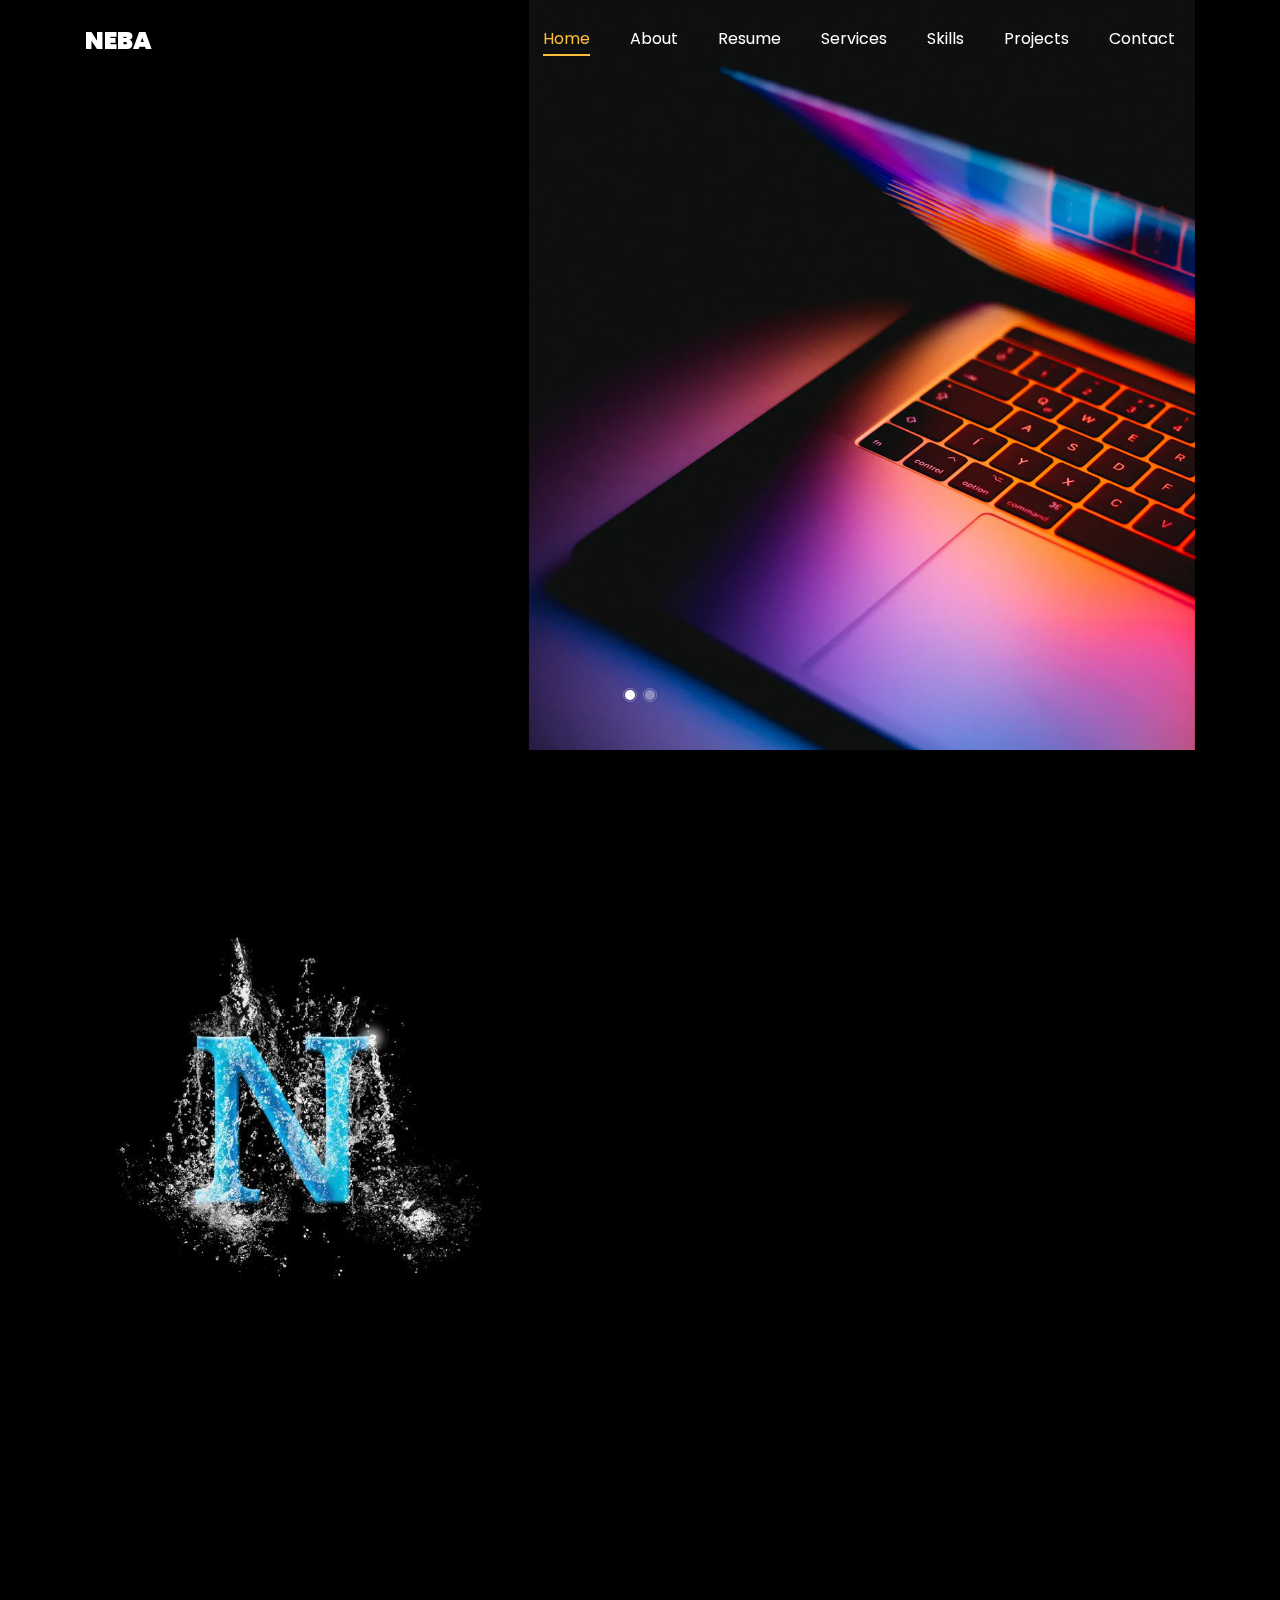
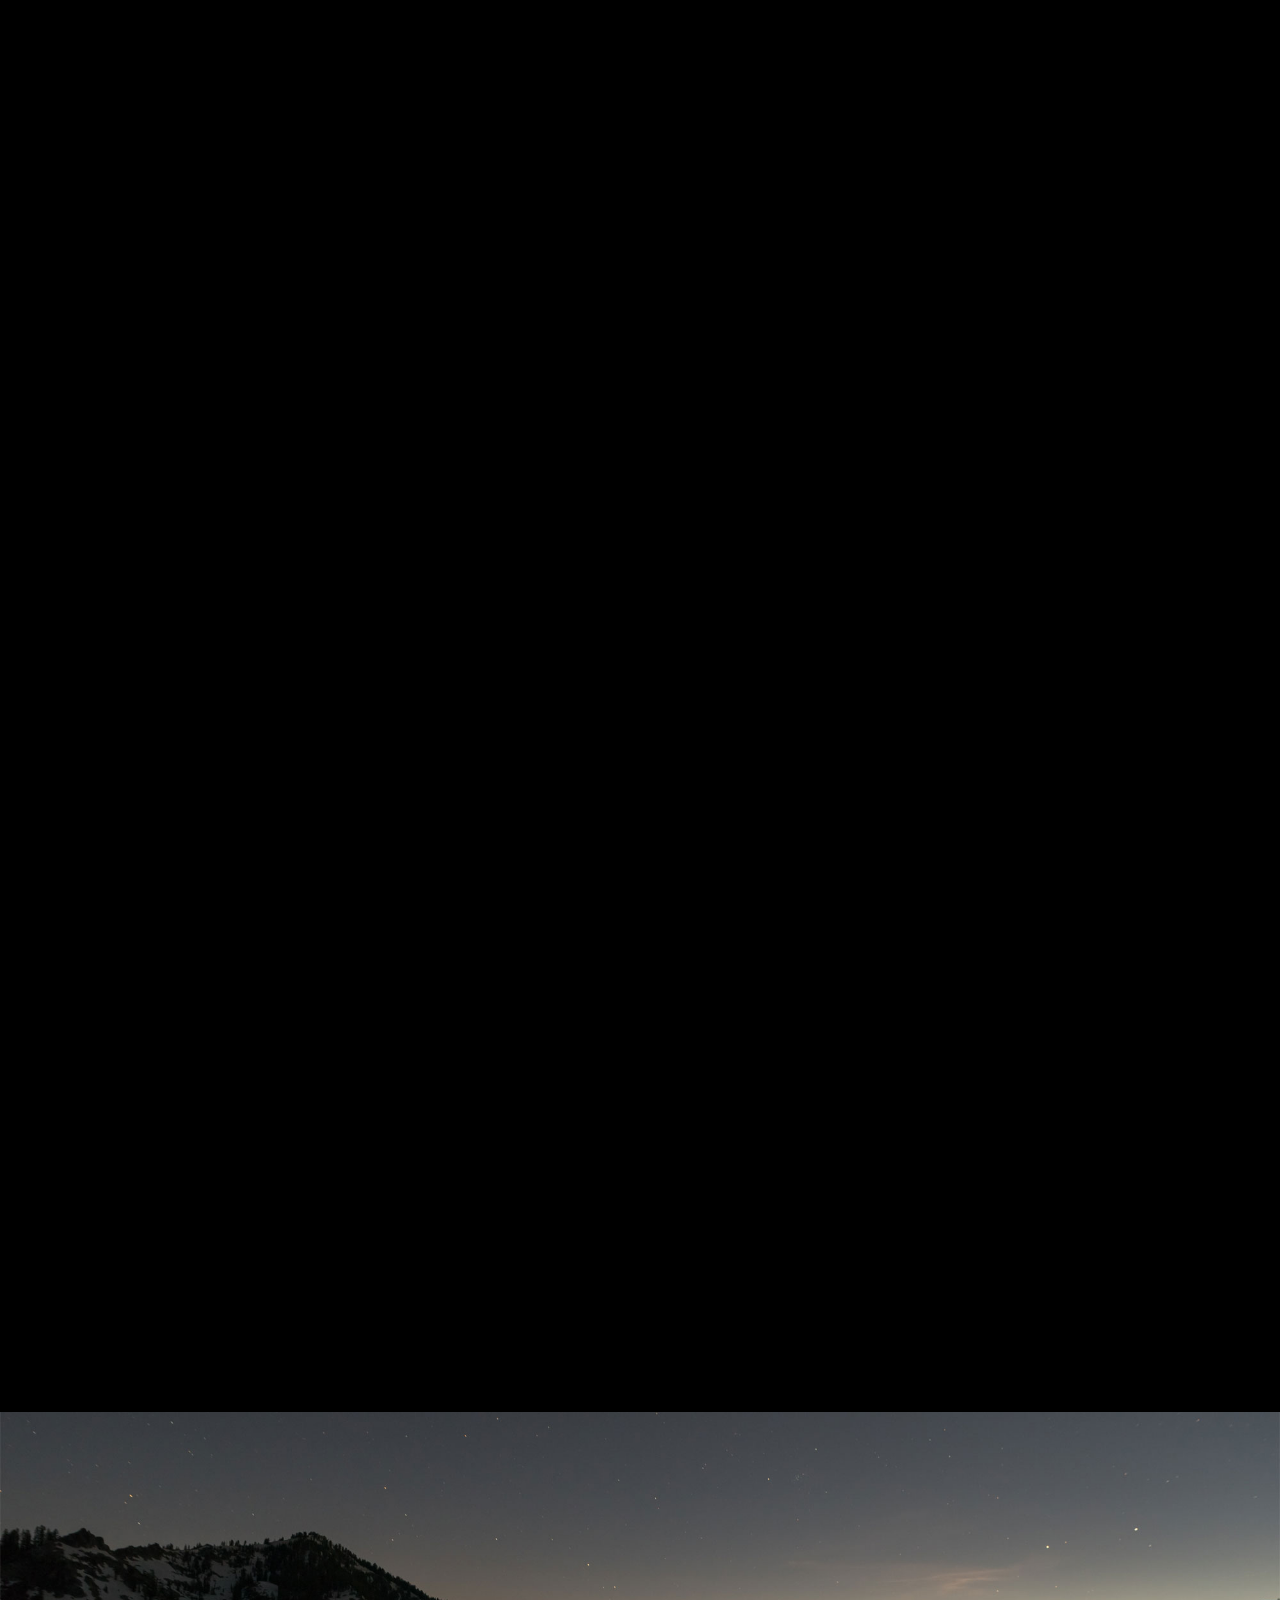
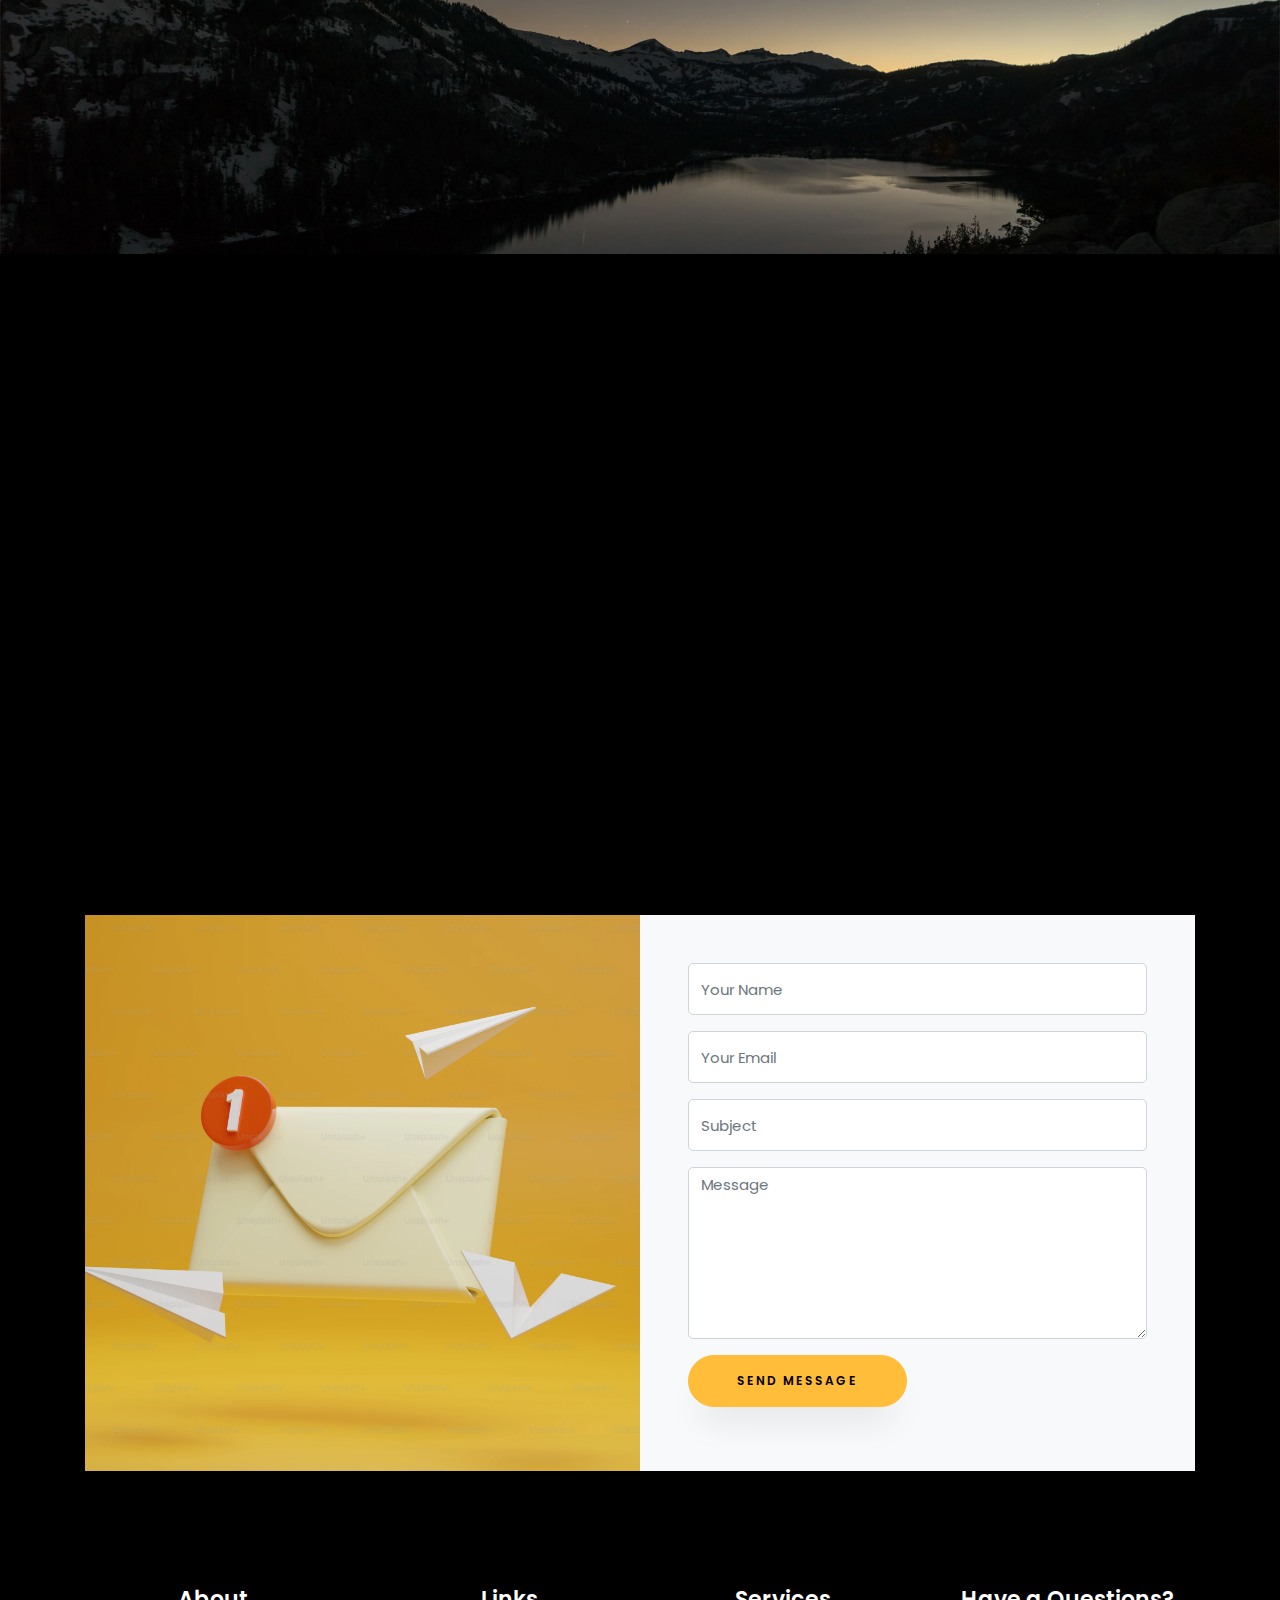
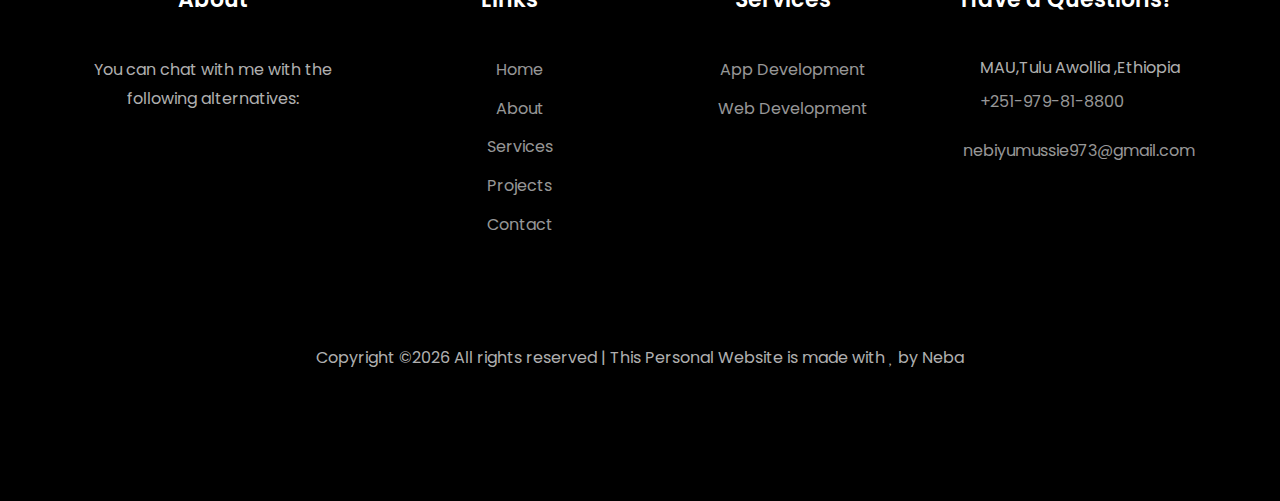
==== index.html @ 37f282e8 "er wuy" ====
<!DOCTYPE html>
<html lang="en"><link rel="stylesheet" href="">
  <head>
	<link rel="icon" href="images/fav-nn-.png">
    <title>Nebiyu-mussie</title>
    <meta charset="utf-8">
    <meta name="viewport" content="width=device-width, initial-scale=1, shrink-to-fit=no">
    
    <link href="https://fonts.googleapis.com/css?family=Poppins:100,200,300,400,500,600,700,800,900" rel="stylesheet">

    <link rel="stylesheet" href="css/open-iconic-bootstrap.min.css">
    <link rel="stylesheet" href="css/animate.css">
    
    <link rel="stylesheet" href="css/owl.carousel.min.css">
    <link rel="stylesheet" href="css/owl.theme.default.min.css">
    <link rel="stylesheet" href="css/magnific-popup.css">

    <link rel="stylesheet" href="css/aos.css">

    <link rel˙="stylesheet" href="css/ionicons.min.css">
    
    <link rel="stylesheet" href="css/flaticon.css">
    <link rel="stylesheet" href="css/icomoon.css">
    <link rel="stylesheet" href="css/style.css">
  </head>
  <body data-spy="scroll" data-target=".site-navbar-target" data-offset="300">


    <nav class="navbar navbar-expand-lg navbar-dark ftco_navbar ftco-navbar-light site-navbar-target" id="ftco-navbar">
	    <div class="container">
	      <a class="navbar-brand" href="index.html">Neba</a>
	      <button class="navbar-toggler js-fh5co-nav-toggle fh5co-nav-toggle" type="button" data-toggle="collapse" data-target="#ftco-nav" aria-controls="ftco-nav" aria-expanded="false" aria-label="Toggle navigation">
	        <span class="oi oi-menu"></span> Menu
	      </button>

	      <div class="collapse navbar-collapse" id="ftco-nav">
	        <ul class="navbar-nav nav ml-auto">
	          <li class="nav-item"><a href="#home-section" class="nav-link"><span>Home</span></a></li>
	          <li class="nav-item"><a href="#about-section" class="nav-link"><span>About</span></a></li>
	          <li class="nav-item"><a href="#resume-section" class="nav-link"><span>Resume</span></a></li>
	          <li class="nav-item"><a href="#services-section" class="nav-link"><span>Services</span></a></li>
	          <li class="nav-item"><a href="#skills-section" class="nav-link"><span>Skills</span></a></li>
	          <li class="nav-item"><a href="#projects-section" class="nav-link"><span>Projects</span></a></li>
	          <!-- <li class="nav-item"><a href="#blog-section" class="nav-link"><span>My Blog</span></a></li> -->
	          <li class="nav-item"><a href="#contact-section" class="nav-link"><span>Contact</span></a></li>
	        </ul>
	      </div>
	    </div>
	  </nav>
	  <section id="home-section" class="hero">
		  <div class="home-slider  owl-carousel">
	      <div class="slider-item ">
	      	<div class="overlay"></div>
	        <div class="container">
	          <div class="row d-md-flex no-gutters slider-text align-items-end justify-content-end" data-scrollax-parent="true">
	          	<div class="one-third js-fullheight order-md-last img" style="background-image:url(images/1.jpg);">
	          		<div class="overlay"></div>
	          	</div>
		          <div class="one-forth d-flex  align-items-center ftco-animate" data-scrollax=" properties: { translateY: '70%' }">
		          	<div class="text">
		          		<span class="subheading">Hello!</span>
			            <h1 class="mb-4 mt-3">I'm <span>Nebiyu mussie</span></h1>
			            <h2 class="mb-4"> a  Full stack Web developer</h2>
			            <p><a href="watch.html" class="btn btn-primary py-3 px-4">Hire me </a>
							 <a href="#services-section" class="btn btn-white btn-outline-white py-3 px-4">My Services</a></p>
		            </div>
		          </div>
	        	</div>
	        </div>
	      </div>

	      <div class="slider-item">
	      	<div class="overlay"></div>
	        <div class="container">
	          <div class="row d-flex no-gutters slider-text align-items-end justify-content-end" data-scrollax-parent="true">
	          	<div class="one-third js-fullheight order-md-last img" >
					<img src="images/2.jpg" alt="" class="backgrimg">
	          		<div class="overlay"></div>
	          	</div>
		          <div class="one-forth d-flex align-items-center ftco-animate" data-scrollax=" properties: { translateY: '70%' }">
		          	<div class="text">
		          		<span class="subheading">Hello!</span>
			            <h1 class="mb-4 mt-3">I'm a <span>web developer </span>  Based in Tulu Awollia</h1>
			            <p><a href="watch.html" class="btn btn-primary py-3 px-4"> Hire  me </a> 
							<a href="#skills-section" class="btn btn-white btn-outline-white py-3 px-4">My Skills</a></p>
		            </div>
		          </div>
	        	</div>
	        </div>
	      </div>
	    </div>
    </section>

    <section class="ftco-about img ftco-section ftco-no-pb" id="about-section">
    	<div class="container">
    		<div class="row d-flex">
    			<div class="col-md-6 col-lg-5 d-flex">
    				<div class="img-about img d-flex align-items-stretch">
    					<div class="overlay"></div>
	    				<div class="img d-flex align-self-stretch align-items-center" style="background-image:url(images/N.jpg);">
	    				</div>
    				</div>
    			</div>
    			<div class="col-md-6 col-lg-7 pl-lg-5 pb-5">
    				<div class="row justify-content-start pb-3">
		          <div class="col-md-12 heading-section ftco-animate">
		          	<h1 class="big">About</h1>
		            <h2 class="mb-4">About Me</h2>
		            <p> </p>
		            <ul class="about-info mt-4 px-md-0 px-2">
		            	<li class="d-flex"><span>Name:</span> <span>Nebiyu mussie</span></li>
		            	<li class="d-flex"><span>Date of birth:</span> <span>June 19, 2001</span></li>
		            	<li class="d-flex"><span>Address:</span> <span> MAU ,Tulu Awollia,Ethiopia</span></li>
		            	<!-- <li class="d-flex"><span>Zip code:</span> <span>1000</span></li> -->
		            	<li class="d-flex"><span>Email:</span> <span>nebiyumussie973@gmail.com</span></li>
		            	<li class="d-flex"><span>Phone: </span> <span>+251-979-81-8800</span></li>
		            </ul>
		          </div>
		        </div>
	          <div class="counter-wrap ftco-animate d-flex mt-md-3">
              <div class="text">
              	<p class="mb-4">
	                <span class="number" data-number="15">1</span>
	                <span>Project's complete</span>
                </p>
                <p><a href="my loading.html" class="btn btn-primary py-3 px-3" target="_self">Download CV</a></p>
              </div>
	          </div>
	        </div>
        </div>
    	</div>
    </section>

    <section class="ftco-section ftco-no-pb" id="resume-section">
    	<div class="container">
    		<div class="row justify-content-center pb-5">
          <div class="col-md-10 heading-section text-center ftco-animate">
          	<h1 class="big big-2">Resume</h1>
            <h2 class="mb-4">Resume</h2>
            <p> </p>
          </div>
        </div>
    		<div class="row">
    			<div class="col-md-6">
    				<div class="resume-wrap ftco-animate">
    					<span class="date">2021-2024</span>
    					<h2> Software Engineering</h2>
    					<span class="position">Mekdela Amba University</span>
    					<p class="mt-4"> Currently i'm learnning at Mekdela Amba University ,and i 'll get my first degree  certifiacte within Two years.</p>
    				</div>
    			
    				<div class="resume-wrap ftco-animate">
    					<span class="date">2022-2024</span>
    					<h2> programming languages</h2>
    					<span class="position">gekksforgekks,freecodecamp,Bro code...</span>
    					<p class="mt-4">Between this years i was learning  various programming language courses .like: Java,javascript,Python and others.</p>
    				</div>
    			</div>
 
    			<div class="col-md-6">
    				<div class="resume-wrap ftco-animate">
    					<span class="date">2022-2024</span>
    					<h2>  Full Stack Web Development</h2>
    					<span class="position">w3schools,javatpoint,alxafrica...</span>
    					<p class="mt-4">Between This 2 years i was learning  Full stack Web Development courses through online tutorials.  </p>
    				</div>

    		</div>
    	</div>
    </section>

    <section class="ftco-section" id="services-section">
    	<div class="container">
    		<div class="row justify-content-center py-5 mt-5">
          <div class="col-md-12 heading-section text-center ftco-animate">
          	<h1 class="big big-2"> My Services</h1>
            <h2 class="mb-4"> My Services</h2>
            <p>  </p>
          </div>
        </div>
    		<div class="row">
					<div class="col-md-4 text-center d-flex ftco-animate">
						<a href="#" class="services-1">
							<span class="icon">
								<i class="flaticon-analysis" style="-top: 50px;"></i>
							</span>

							<div class="desc devpp">
								<h3 class="mb-5">Web Development</h3>
							</div>
						</a>
					</div>

					<div class="col-md-4 text-center d-flex ftco-animate">
						<a href="#" class="services-1">
							<span class="icon">
								<i class="flaticon-analysis"></i>
							</span>
							<div class="desc devp" >
								<h3 class="mb-5">App Developmet</h3>
							</div>
						</a>
					</div> 
			</div>

    </section>

		
		<section class="ftco-section" id="skills-section">
			<div class="container">
				<div class="row justify-content-center pb-5">
          <div class="col-md-12 heading-section text-center ftco-animate">
          	<h1 class="big big-2">Skills</h1>
            <h2 class="mb-4">My Skills</h2>
            
          </div>
        </div>
				<div class="row">
					<div class="col-md-6 animate-box">
						<div class="progress-wrap ftco-animate">
							<h3>Photoshop</h3>
							<div class="progress">
							 	<div class="progress-bar color-1" role="progressbar" aria-valuenow="90"
							  	aria-valuemin="0" aria-valuemax="100" style="width:90%">
							    <span>90%</span>
							  	</div>
							</div>
						</div>
					</div>
					<div class="col-md-6 animate-box">
						<div class="progress-wrap ftco-animate">
							<h3>jQuery</h3>
							<div class="progress">
							 	<div class="progress-bar color-2" role="progressbar" aria-valuenow="85"
							  	aria-valuemin="0" aria-valuemax="100" style="width:85%">
							    <span>85%</span>
							  	</div>
							</div>
						</div>
					</div>
					<div class="col-md-6 animate-box">
						<div class="progress-wrap ftco-animate">
							<h3>HTML5</h3>
							<div class="progress">
							 	<div class="progress-bar color-3" role="progressbar" aria-valuenow="95"
							  	aria-valuemin="0" aria-valuemax="100" style="width:95%">
							    <span>95%</span>
							  	</div>
							</div>
						</div>
					</div>
					<div class="col-md-6 animate-box">
						<div class="progress-wrap ftco-animate">
							<h3>CSS3</h3>
							<div class="progress">
							 	<div class="progress-bar color-4" role="progressbar" aria-valuenow="90"
							  	aria-valuemin="0" aria-valuemax="100" style="width:90%">
							    <span>90%</span>
							  	</div>
							</div>
						</div>
					</div>
					<div class="col-md-6 animate-box">
						<div class="progress-wrap ftco-animate">
							<h3>PHP</h3>
							<div class="progress">
							 	<div class="progress-bar color-5" role="progressbar" aria-valuenow="70"
							  	aria-valuemin="0" aria-valuemax="100" style="width:70%">
							    <span>70%</span>
							  	</div>
							</div>
						</div>
					</div>
					<div class="col-md-6 animate-box">
						<div class="progress-wrap ftco-animate">
							<h3>React js</h3>
							<div class="progress">
							 	<div class="progress-bar color-6" role="progressbar" aria-valuenow="80"
							  	aria-valuemin="0" aria-valuemax="100" style="width:80%">
							    <span>80%</span>
							  	</div>
							</div>
						</div>
					</div>
				</div>
			</div>
		</section>
 

    <section class="ftco-section ftco-project" id="projects-section">
    	<div class="container">
    		<div class="row justify-content-center pb-5">
          <div class="col-md-12 heading-section text-center ftco-animate">
          	<h1 class="big big-2">Projects</h1>
            <h2 class="mb-4">My Projects</h2>
            <p> Let me show you some of My projects:</p>
          </div>
        </div>
    		<div class="row">
    			<div class="col-md-4">
    			
    				</div>
  				</div>
  				<div class="col-md-8">
    				<div class="project img ftco-animate d-flex justify-content-center align-items-center" style="background-image: url(images/9.jpg);">
    					<div class="overlay"></div>
	    				<div class="text text-center p-4 ">
	    					<h3  style="color: black;"><a href="#">Rebuilding Instagram's home page </a></h3>
	    					<span>Web Development</span>
	    				</div>
    				</div>
  				</div>

    			<div class="col-md-8">
    				<div class="project img ftco-animate ds-flex justify-content-center align-items-center" style="background-image: url(images/pupp.png); padding-top: 77px; padding-left: 18px;">
    					<div class="overlay"></div>
	    				<div class="text text-center p-4" >
	    					<h3 ><a href="#">Rebuilding Puppy-lovers page </a></h3>
	    					<span>Web Development</span>
	    				</div>
    				</div>

    				<!-- <div class="project img ftco-animate d-flex justify-content-center align-items-center" style="background-image: url(images/7.jpg);">
    					<div class="overlay"></div>
	    				<div class="text text-center p-4" style="padding-top: 3rem;">
	    					<h3><a href="#">Rebuilding Google's home page</a></h3>
	    					<span>Web Development</span>
	    				</div> -->
    				</div>
    			</div>

		    				</div>
	    				</div>
    				</div>
    			</div>
    		</div>
    	</div>
    </section>


    <section class="ftco-section ftco-hireme img margin-top" style="background-image: url(images/bg_1.jpg)">
			<div class="container">
				<div class="row justify-content-center">
					<div class="col-md-7 ftco-animate text-center">
						<h2>I'm <span>Available</span> for freelancing</h2>
						<!-- <p>A small river named Duden flows by their place and supplies it with the necessary regelialia.</p> -->
						<p class="mb-0"><a href="#" class="btn btn-primary py-3 px-5" style="margin-top: 50px;">Hire me</a></p>
					</div>
				</div>
			</div>
		</section>

    <section class="ftco-section contact-section ftco-no-pb" id="contact-section">
      <div class="container">
      	<div class="row justify-content-center mb-5 pb-3">
          <div class="col-md-7 heading-section text-center ftco-animate">
            <h1 class="big big-2">Contact</h1>
            <h2 class="mb-4">Contact Me</h2>
            <!-- <p>Far far away, behind the word mountains, far from the countries Vokalia and Consonantia</p> -->
          </div>
        </div>

        <div class="row d-flex contact-info mb-5">
          <div class="col-md-6 col-lg-3 d-flex ftco-animate">
          	<div class="align-self-stretch box p-4 text-center">
          		<div class="icon d-flex align-items-center justify-content-center">
          			<span class="icon-map-signs"></span>
          		</div>
          		<h3 class="mb-4">Address</h3>
	            <p>MAU,Tulu Awollia ,Ethiopia</p>
	          </div>
          </div>
          <div class="col-md-6 col-lg-3 d-flex ftco-animate">
          	<div class="align-self-stretch box p-4 text-center">
          		<div class="icon d-flex align-items-center justify-content-center">
          			<span class="icon-phone2"></span>
          		</div>
          		<h3 class="mb-4">Contact Number</h3>
	            <p><a href="tel://+251 979818800">+ 251-979-81-8800

				</a></p>
	          </div>
          </div>
          <div class="col-md-6 col-lg-3 d-flex ftco-animate">
          	<div class="align-self-stretch box p-4 text-center">
          		<div class="icon d-flex align-items-center justify-content-center">
          			<span class="icon-paper-plane"></span>
          		</div>
          		<h3 class="mb-4">Email Address</h3>
	            <p><a href="mailto:nebiyumussie973@gmail.com">nebiyumussie973@gmail.com</a></p>
	          </div>
          </div>
          <div class="col-md-6 col-lg-3 d-flex ftco-animate">
          	<div class="align-self-stretch box p-4 text-center">
          		<div class="icon d-flex align-items-center justify-content-center">
          			<span class="icon-globe"></span>
          		</div>
          		<h3 class="mb-4">Website</h3>
	            <p><a href="#"> </a> nebmus.netlify.app</p>
	        </div>
          </div>
        </div>

        <div class="row no-gutters block-9">
          <div class="col-md-6 order-md-last d-flex">
            <form action="#" class="bg-light p-4 p-md-5 contact-form">
              <div class="form-group">
                <input type="text" class="form-control" placeholder="Your Name">
              </div>
              <div class="form-group">
                <input type="text" class="form-control" placeholder="Your Email">
              </div>
              <div class="form-group">
                <input type="text" class="form-control" placeholder="Subject">
              </div>
              <div class="form-group">
                <textarea name="" id="" cols="30" rows="7" class="form-control" placeholder="Message"></textarea>
              </div>
              <div class="form-group">
                <input type="submit" value="Send Message" class="btn btn-primary py-3 px-5">
              </div>
            </form>
          
          </div>

          <div class="col-md-6 d-flex">
          	<div class="img" style="background-image: url(images/send-message.jpg);"></div>
          </div>
        </div>
      </div>
    </section>
	<footer class="ftco-footer ftco-section">
		<div class="container">
		  <div class="row mb-5">
			<div class="col-md">
			  <div class="ftco-footer-widget mb-4">
				<h2 class="ftco-heading-2">About</h2>
	
			<p> You can chat with me with the following alternatives: </p>
			
	
			  <ul class="ftco-footer-social list-unstyled float-md-left float-lft mt-5">
				<!-- <li class="ftco-animate"><a href="#"><span class="icon-twitter"></span></a></li> -->
				<li class="ftco-animate"><a href="https://www.facebook.com/profile.php?id=61560255206967"><span class="icon-facebook"></span></a></li>
				<li class="ftco-animate"><a href="https://www.instagram.com/nebiyu4748/#"><span class="icon-instagram"></span></a></li>
				<li class="ftco-animate"><a href="https://t.me./m_n_e_b_i_y_u"><span class="icon-telegram"></span></a></li>
				<li class="ftco-animate"><a href="https://www.linkedin.com/in/nebiyu-mussie-085ab430b/?lipi=urn%3Ali%3Apage%3Ad_flagship3_feed%3BzheGeTgCSj%2BoFc98im6L8g%3D%3D"><span class="icon-linkedin"></span></a></li>
						<!-- <li class="ftco-animate"><a href="mailto:nebiyumussie973@gmail.com"><span class="icon-envelope"></span></a></li> -->
				
			 </ul>
			</div>
			</div>
          <div class="col-md">
            <div class="ftco-footer-widget mb-4 ml-md-4">
              <h2 class="ftco-heading-2">Links</h2>
			  <ul class="list-unstyled">
                <li><a href="#home-section"><span class="icon-long-arrow-right mr-2"></span>Home</a></li>
                <li><a href="#about-section"><span class="icon-long-arrow-right mr-2"></span>About</a></li>
                <li><a href="#services-section"><span class="icon-long-arrow-right mr-2"></span>Services</a></li>
                <li><a href="#projects-section"><span class="icon-long-arrow-right mr-2"></span>Projects</a></li>
                <li><a href="#contact-section"><span class="icon-long-arrow-right mr-2"></span>Contact</a></li>
              </ul>
            </div>
          </div>
          <div class="col-md">
             <div class="ftco-footer-widget mb-4">
              <h2 class="ftco-heading-2">Services</h2>
              <ul class="list-unstyled">
                <li><a href="#"><span class="icon-long-arrow-right mr-2"></span>App Development</a></li>
                <li><a href="#"><span class="icon-long-arrow-right mr-2"></span>Web Development</a></li>
              </ul>
            </div>
          </div>
		  <div class="col-md">
            <div class="ftco-footer-widget mb-4">
            	<h2 class="ftco-heading-2" style="text-align: center;">Have a Questions?</h2>
            	<div class="block-23 mb-3">
	              <ul>
	                <li><span class="icon icon-map-marker"></span>
        <span class="text"> MAU,Tulu Awollia ,Ethiopia</span></li>
					<li><a href="+251-979-81-8800"><span class="icon icon-phone"></span><span class="text">+251-979-81-8800</span></a></li>
					<li><a href="mailto:nebiyumussie973@gmail.com"><span class="icon icon-envelope"></span><span class="text">nebiyumussie973@gmail.com</span></a></li>
	              </ul>
	            </div>
            </div>
          </div>
        </div>
    </div>


        <div class="row">
          <div class="col-md-12 text-center">

			<p>  

				Copyright &copy;<script>document.write(new Date().getFullYear());</script> All rights reserved | This Personal Website is made with <i class="icon-heart color-danger" aria-hidden="true"></i> by  Neba
				</p>
          </div>
        </div>
      </div>
    </footer>

  <!-- loader -->
  <div id="ftco-loader" class="show fullscreen"><svg class="circular" width="48px" height="48px"><circle class="path-bg" cx="24" cy="24" r="22" fill="none" stroke-width="4" stroke="#eeeeee"/><circle class="path" cx="24" cy="24" r="22" fill="none" stroke-width="4" stroke-miterlimit="10" stroke="#F96D00"/></svg></div>
  <script src="js/jquery.min.js"></script>
  <script src="js/jquery-migrate-3.0.1.min.js"></script>
  <script src="js/popper.min.js"></script>
  <script src="js/bootstrap.min.js"></script>
  <script src="js/jquery.easing.1.3.js"></script>
  <script src="js/jquery.waypoints.min.js"></script>
  <script src="js/jquery.stellar.min.js"></script>
  <script src="js/owl.carousel.min.js"></script>
  <script src="js/jquery.magnific-popup.min.js"></script>
  <script src="js/aos.js"></script>
  <script src="js/jquery.animateNumber.min.js"></script>
  <script src="js/scrollax.min.js"></script>
  
  <script src="js/main.js"></script>
  </body>
</html>
---- css/flaticon.css ----
/*
  	Flaticon icon font: Flaticon
  	Creation date: 04/01/2019 13:45
  	*/


@font-face {
  font-family: "Flaticon";
  src: url("../fonts/flaticon/font/Flaticon.eot");
  src: url("../fonts/flaticon/font/Flaticon.eot?#iefix") format("embedded-opentype"),
       url("../fonts/flaticon/font/Flaticon.woff") format("woff"),
       url("../fonts/flaticon/font/Flaticon.ttf") format("truetype"),
       url("../fonts/flaticon/font/Flaticon.svg#Flaticon") format("svg");
  font-weight: normal;
  font-style: normal;
}

@media screen and (-webkit-min-device-pixel-ratio:0) {
  @font-face {
    font-family: "Flaticon";
    src: url("../fonts/flaticon/font/Flaticon.svg#Flaticon") format("svg");
  }
}

[class^="flaticon-"]:before, [class*=" flaticon-"]:before,
[class^="flaticon-"]:after, [class*=" flaticon-"]:after {   
  font-family: Flaticon;
  font-style: normal;
  font-weight: normal;
  font-variant: normal;
  text-transform: none;
  line-height: 1;

  /* Better Font Rendering =========== */
  -webkit-font-smoothing: antialiased;
  -moz-osx-font-smoothing: grayscale;
}

.flaticon-ideas:before { content: "\f100"; }
.flaticon-flasks:before { content: "\f101"; }
.flaticon-analysis:before { content: "\f102"; }
.flaticon-ux-design:before { content: "\f103"; }
.flaticon-web-design:before { content: "\f104"; }
.flaticon-idea:before { content: "\f105"; }
.flaticon-innovation:before { content: "\f106"; }
---- css/icomoon.css ----
@font-face {
  font-family: 'icomoon';
  src:  url('../fonts/icomoon/icomoon.eot?6tt51o');
  src:  url('../fonts/icomoon/icomoon.eot?6tt51o#iefix') format('embedded-opentype'),
    url('../fonts/icomoon/icomoon.ttf?6tt51o') format('truetype'),
    url('../fonts/icomoon/icomoon.woff?6tt51o') format('woff'),
    url('../fonts/icomoon/icomoon.svg?6tt51o#icomoon') format('svg');
  font-weight: normal;
  font-style: normal;
}

[class^="icon-"], [class*=" icon-"] {
  /* use !important to prevent issues with browser extensions that change fonts */
  font-family: 'icomoon' !important;
  speak: none;
  font-style: normal;
  font-weight: normal;
  font-variant: normal;
  text-transform: none;
  line-height: 1;

  /* Better Font Rendering =========== */
  -webkit-font-smoothing: antialiased;
  -moz-osx-font-smoothing: grayscale;
}

.icon-asterisk:before {
  content: "\f069";
}
.icon-plus:before {
  content: "\f067";
}
.icon-question:before {
  content: "\f128";
}
.icon-minus:before {
  content: "\f068";
}
.icon-glass:before {
  content: "\f000";
}
.icon-music:before {
  content: "\f001";
}
.icon-search:before {
  content: "\f002";
}
.icon-envelope-o:before {
  content: "\f003";
}
.icon-heart:before {
  content: "\f004";
}
.icon-star:before {
  content: "\f005";
}
.icon-star-o:before {
  content: "\f006";
}
.icon-user:before {
  content: "\f007";
}
.icon-film:before {
  content: "\f008";
}
.icon-th-large:before {
  content: "\f009";
}
.icon-th:before {
  content: "\f00a";
}
.icon-th-list:before {
  content: "\f00b";
}
.icon-check:before {
  content: "\f00c";
}
.icon-close:before {
  content: "\f00d";
}
.icon-remove:before {
  content: "\f00d";
}
.icon-times:before {
  content: "\f00d";
}
.icon-search-plus:before {
  content: "\f00e";
}
.icon-search-minus:before {
  content: "\f010";
}
.icon-power-off:before {
  content: "\f011";
}
.icon-signal:before {
  content: "\f012";
}
.icon-cog:before {
  content: "\f013";
}
.icon-gear:before {
  content: "\f013";
}
.icon-trash-o:before {
  content: "\f014";
}
.icon-home:before {
  content: "\f015";
}
.icon-file-o:before {
  content: "\f016";
}
.icon-clock-o:before {
  content: "\f017";
}
.icon-road:before {
  content: "\f018";
}
.icon-download:before {
  content: "\f019";
}
.icon-arrow-circle-o-down:before {
  content: "\f01a";
}
.icon-arrow-circle-o-up:before {
  content: "\f01b";
}
.icon-inbox:before {
  content: "\f01c";
}
.icon-play-circle-o:before {
  content: "\f01d";
}
.icon-repeat:before {
  content: "\f01e";
}
.icon-rotate-right:before {
  content: "\f01e";
}
.icon-refresh:before {
  content: "\f021";
}
.icon-list-alt:before {
  content: "\f022";
}
.icon-lock:before {
  content: "\f023";
}
.icon-flag:before {
  content: "\f024";
}
.icon-headphones:before {
  content: "\f025";
}
.icon-volume-off:before {
  content: "\f026";
}
.icon-volume-down:before {
  content: "\f027";
}
.icon-volume-up:before {
  content: "\f028";
}
.icon-qrcode:before {
  content: "\f029";
}
.icon-barcode:before {
  content: "\f02a";
}
.icon-tag:before {
  content: "\f02b";
}
.icon-tags:before {
  content: "\f02c";
}
.icon-book:before {
  content: "\f02d";
}
.icon-bookmark:before {
  content: "\f02e";
}
.icon-print:before {
  content: "\f02f";
}
.icon-camera:before {
  content: "\f030";
}
.icon-font:before {
  content: "\f031";
}
.icon-bold:before {
  content: "\f032";
}
.icon-italic:before {
  content: "\f033";
}
.icon-text-height:before {
  content: "\f034";
}
.icon-text-width:before {
  content: "\f035";
}
.icon-align-left:before {
  content: "\f036";
}
.icon-align-center:before {
  content: "\f037";
}
.icon-align-right:before {
  content: "\f038";
}
.icon-align-justify:before {
  content: "\f039";
}
.icon-list:before {
  content: "\f03a";
}
.icon-dedent:before {
  content: "\f03b";
}
.icon-outdent:before {
  content: "\f03b";
}
.icon-indent:before {
  content: "\f03c";
}
.icon-video-camera:before {
  content: "\f03d";
}
.icon-image:before {
  content: "\f03e";
}
.icon-photo:before {
  content: "\f03e";
}
.icon-picture-o:before {
  content: "\f03e";
}
.icon-pencil:before {
  content: "\f040";
}
.icon-map-marker:before {
  content: "\f041";
}
.icon-adjust:before {
  content: "\f042";
}
.icon-tint:before {
  content: "\f043";
}
.icon-edit:before {
  content: "\f044";
}
.icon-pencil-square-o:before {
  content: "\f044";
}
.icon-share-square-o:before {
  content: "\f045";
}
.icon-check-square-o:before {
  content: "\f046";
}
.icon-arrows:before {
  content: "\f047";
}
.icon-step-backward:before {
  content: "\f048";
}
.icon-fast-backward:before {
  content: "\f049";
}
.icon-backward:before {
  content: "\f04a";
}
.icon-play:before {
  content: "\f04b";
}
.icon-pause:before {
  content: "\f04c";
}
.icon-stop:before {
  content: "\f04d";
}
.icon-forward:before {
  content: "\f04e";
}
.icon-fast-forward:before {
  content: "\f050";
}
.icon-step-forward:before {
  content: "\f051";
}
.icon-eject:before {
  content: "\f052";
}
.icon-chevron-left:before {
  content: "\f053";
}
.icon-chevron-right:before {
  content: "\f054";
}
.icon-plus-circle:before {
  content: "\f055";
}
.icon-minus-circle:before {
  content: "\f056";
}
.icon-times-circle:before {
  content: "\f057";
}
.icon-check-circle:before {
  content: "\f058";
}
.icon-question-circle:before {
  content: "\f059";
}
.icon-info-circle:before {
  content: "\f05a";
}
.icon-crosshairs:before {
  content: "\f05b";
}
.icon-times-circle-o:before {
  content: "\f05c";
}
.icon-check-circle-o:before {
  content: "\f05d";
}
.icon-ban:before {
  content: "\f05e";
}
.icon-arrow-left:before {
  content: "\f060";
}
.icon-arrow-right:before {
  content: "\f061";
}
.icon-arrow-up:before {
  content: "\f062";
}
.icon-arrow-down:before {
  content: "\f063";
}
.icon-mail-forward:before {
  content: "\f064";
}
.icon-share:before {
  content: "\f064";
}
.icon-expand:before {
  content: "\f065";
}
.icon-compress:before {
  content: "\f066";
}
.icon-exclamation-circle:before {
  content: "\f06a";
}
.icon-gift:before {
  content: "\f06b";
}
.icon-leaf:before {
  content: "\f06c";
}
.icon-fire:before {
  content: "\f06d";
}
.icon-eye:before {
  content: "\f06e";
}
.icon-eye-slash:before {
  content: "\f070";
}
.icon-exclamation-triangle:before {
  content: "\f071";
}
.icon-warning:before {
  content: "\f071";
}
.icon-plane:before {
  content: "\f072";
}
.icon-calendar:before {
  content: "\f073";
}
.icon-random:before {
  content: "\f074";
}
.icon-comment:before {
  content: "\f075";
}
.icon-magnet:before {
  content: "\f076";
}
.icon-chevron-up:before {
  content: "\f077";
}
.icon-chevron-down:before {
  content: "\f078";
}
.icon-retweet:before {
  content: "\f079";
}
.icon-shopping-cart:before {
  content: "\f07a";
}
.icon-folder:before {
  content: "\f07b";
}
.icon-folder-open:before {
  content: "\f07c";
}
.icon-arrows-v:before {
  content: "\f07d";
}
.icon-arrows-h:before {
  content: "\f07e";
}
.icon-bar-chart:before {
  content: "\f080";
}
.icon-bar-chart-o:before {
  content: "\f080";
}
.icon-twitter-square:before {
  content: "\f081";
}
.icon-facebook-square:before {
  content: "\f082";
}
.icon-camera-retro:before {
  content: "\f083";
}
.icon-key:before {
  content: "\f084";
}
.icon-cogs:before {
  content: "\f085";
}
.icon-gears:before {
  content: "\f085";
}
.icon-comments:before {
  content: "\f086";
}
.icon-thumbs-o-up:before {
  content: "\f087";
}
.icon-thumbs-o-down:before {
  content: "\f088";
}
.icon-star-half:before {
  content: "\f089";
}
.icon-heart-o:before {
  content: "\f08a";
}
.icon-sign-out:before {
  content: "\f08b";
}
.icon-linkedin-square:before {
  content: "\f08c";
}
.icon-thumb-tack:before {
  content: "\f08d";
}
.icon-external-link:before {
  content: "\f08e";
}
.icon-sign-in:before {
  content: "\f090";
}
.icon-trophy:before {
  content: "\f091";
}
.icon-github-square:before {
  content: "\f092";
}
.icon-upload:before {
  content: "\f093";
}
.icon-lemon-o:before {
  content: "\f094";
}
.icon-phone:before {
  content: "\f095";
}
.icon-square-o:before {
  content: "\f096";
}
.icon-bookmark-o:before {
  content: "\f097";
}
.icon-phone-square:before {
  content: "\f098";
}
.icon-twitter:before {
  content: "\f099";
}
.icon-facebook:before {
  content: "\f09a";
}
.icon-facebook-f:before {
  content: "\f09a";
}
.icon-github:before {
  content: "\f09b";
}
.icon-unlock:before {
  content: "\f09c";
}
.icon-credit-card:before {
  content: "\f09d";
}
.icon-feed:before {
  content: "\f09e";
}
.icon-rss:before {
  content: "\f09e";
}
.icon-hdd-o:before {
  content: "\f0a0";
}
.icon-bullhorn:before {
  content: "\f0a1";
}
.icon-bell-o:before {
  content: "\f0a2";
}
.icon-certificate:before {
  content: "\f0a3";
}
.icon-hand-o-right:before {
  content: "\f0a4";
}
.icon-hand-o-left:before {
  content: "\f0a5";
}
.icon-hand-o-up:before {
  content: "\f0a6";
}
.icon-hand-o-down:before {
  content: "\f0a7";
}
.icon-arrow-circle-left:before {
  content: "\f0a8";
}
.icon-arrow-circle-right:before {
  content: "\f0a9";
}
.icon-arrow-circle-up:before {
  content: "\f0aa";
}
.icon-arrow-circle-down:before {
  content: "\f0ab";
}
.icon-globe:before {
  content: "\f0ac";
}
.icon-wrench:before {
  content: "\f0ad";
}
.icon-tasks:before {
  content: "\f0ae";
}
.icon-filter:before {
  content: "\f0b0";
}
.icon-briefcase:before {
  content: "\f0b1";
}
.icon-arrows-alt:before {
  content: "\f0b2";
}
.icon-group:before {
  content: "\f0c0";
}
.icon-users:before {
  content: "\f0c0";
}
.icon-chain:before {
  content: "\f0c1";
}
.icon-link:before {
  content: "\f0c1";
}
.icon-cloud:before {
  content: "\f0c2";
}
.icon-flask:before {
  content: "\f0c3";
}
.icon-cut:before {
  content: "\f0c4";
}
.icon-scissors:before {
  content: "\f0c4";
}
.icon-copy:before {
  content: "\f0c5";
}
.icon-files-o:before {
  content: "\f0c5";
}
.icon-paperclip:before {
  content: "\f0c6";
}
.icon-floppy-o:before {
  content: "\f0c7";
}
.icon-save:before {
  content: "\f0c7";
}
.icon-square:before {
  content: "\f0c8";
}
.icon-bars:before {
  content: "\f0c9";
}
.icon-navicon:before {
  content: "\f0c9";
}
.icon-reorder:before {
  content: "\f0c9";
}
.icon-list-ul:before {
  content: "\f0ca";
}
.icon-list-ol:before {
  content: "\f0cb";
}
.icon-strikethrough:before {
  content: "\f0cc";
}
.icon-underline:before {
  content: "\f0cd";
}
.icon-table:before {
  content: "\f0ce";
}
.icon-magic:before {
  content: "\f0d0";
}
.icon-truck:before {
  content: "\f0d1";
}
.icon-pinterest:before {
  content: "\f0d2";
}
.icon-pinterest-square:before {
  content: "\f0d3";
}
.icon-google-plus-square:before {
  content: "\f0d4";
}
.icon-google-plus:before {
  content: "\f0d5";
}
.icon-money:before {
  content: "\f0d6";
}
.icon-caret-down:before {
  content: "\f0d7";
}
.icon-caret-up:before {
  content: "\f0d8";
}
.icon-caret-left:before {
  content: "\f0d9";
}
.icon-caret-right:before {
  content: "\f0da";
}
.icon-columns:before {
  content: "\f0db";
}
.icon-sort:before {
  content: "\f0dc";
}
.icon-unsorted:before {
  content: "\f0dc";
}
.icon-sort-desc:before {
  content: "\f0dd";
}
.icon-sort-down:before {
  content: "\f0dd";
}
.icon-sort-asc:before {
  content: "\f0de";
}
.icon-sort-up:before {
  content: "\f0de";
}
.icon-envelope:before {
  content: "\f0e0";
}
.icon-linkedin:before {
  content: "\f0e1";
}
.icon-rotate-left:before {
  content: "\f0e2";
}
.icon-undo:before {
  content: "\f0e2";
}
.icon-gavel:before {
  content: "\f0e3";
}
.icon-legal:before {
  content: "\f0e3";
}
.icon-dashboard:before {
  content: "\f0e4";
}
.icon-tachometer:before {
  content: "\f0e4";
}
.icon-comment-o:before {
  content: "\f0e5";
}
.icon-comments-o:before {
  content: "\f0e6";
}
.icon-bolt:before {
  content: "\f0e7";
}
.icon-flash:before {
  content: "\f0e7";
}
.icon-sitemap:before {
  content: "\f0e8";
}
.icon-umbrella:before {
  content: "\f0e9";
}
.icon-clipboard:before {
  content: "\f0ea";
}
.icon-paste:before {
  content: "\f0ea";
}
.icon-lightbulb-o:before {
  content: "\f0eb";
}
.icon-exchange:before {
  content: "\f0ec";
}
.icon-cloud-download:before {
  content: "\f0ed";
}
.icon-cloud-upload:before {
  content: "\f0ee";
}
.icon-user-md:before {
  content: "\f0f0";
}
.icon-stethoscope:before {
  content: "\f0f1";
}
.icon-suitcase:before {
  content: "\f0f2";
}
.icon-bell:before {
  content: "\f0f3";
}
.icon-coffee:before {
  content: "\f0f4";
}
.icon-cutlery:before {
  content: "\f0f5";
}
.icon-file-text-o:before {
  content: "\f0f6";
}
.icon-building-o:before {
  content: "\f0f7";
}
.icon-hospital-o:before {
  content: "\f0f8";
}
.icon-ambulance:before {
  content: "\f0f9";
}
.icon-medkit:before {
  content: "\f0fa";
}
.icon-fighter-jet:before {
  content: "\f0fb";
}
.icon-beer:before {
  content: "\f0fc";
}
.icon-h-square:before {
  content: "\f0fd";
}
.icon-plus-square:before {
  content: "\f0fe";
}
.icon-angle-double-left:before {
  content: "\f100";
}
.icon-angle-double-right:before {
  content: "\f101";
}
.icon-angle-double-up:before {
  content: "\f102";
}
.icon-angle-double-down:before {
  content: "\f103";
}
.icon-angle-left:before {
  content: "\f104";
}
.icon-angle-right:before {
  content: "\f105";
}
.icon-angle-up:before {
  content: "\f106";
}
.icon-angle-down:before {
  content: "\f107";
}
.icon-desktop:before {
  content: "\f108";
}
.icon-laptop:before {
  content: "\f109";
}
.icon-tablet:before {
  content: "\f10a";
}
.icon-mobile:before {
  content: "\f10b";
}
.icon-mobile-phone:before {
  content: "\f10b";
}
.icon-circle-o:before {
  content: "\f10c";
}
.icon-quote-left:before {
  content: "\f10d";
}
.icon-quote-right:before {
  content: "\f10e";
}
.icon-spinner:before {
  content: "\f110";
}
.icon-circle:before {
  content: "\f111";
}
.icon-mail-reply:before {
  content: "\f112";
}
.icon-reply:before {
  content: "\f112";
}
.icon-github-alt:before {
  content: "\f113";
}
.icon-folder-o:before {
  content: "\f114";
}
.icon-folder-open-o:before {
  content: "\f115";
}
.icon-smile-o:before {
  content: "\f118";
}
.icon-frown-o:before {
  content: "\f119";
}
.icon-meh-o:before {
  content: "\f11a";
}
.icon-gamepad:before {
  content: "\f11b";
}
.icon-keyboard-o:before {
  content: "\f11c";
}
.icon-flag-o:before {
  content: "\f11d";
}
.icon-flag-checkered:before {
  content: "\f11e";
}
.icon-terminal:before {
  content: "\f120";
}
.icon-code:before {
  content: "\f121";
}
.icon-mail-reply-all:before {
  content: "\f122";
}
.icon-reply-all:before {
  content: "\f122";
}
.icon-star-half-empty:before {
  content: "\f123";
}
.icon-star-half-full:before {
  content: "\f123";
}
.icon-star-half-o:before {
  content: "\f123";
}
.icon-location-arrow:before {
  content: "\f124";
}
.icon-crop:before {
  content: "\f125";
}
.icon-code-fork:before {
  content: "\f126";
}
.icon-chain-broken:before {
  content: "\f127";
}
.icon-unlink:before {
  content: "\f127";
}
.icon-info:before {
  content: "\f129";
}
.icon-exclamation:before {
  content: "\f12a";
}
.icon-superscript:before {
  content: "\f12b";
}
.icon-subscript:before {
  content: "\f12c";
}
.icon-eraser:before {
  content: "\f12d";
}
.icon-puzzle-piece:before {
  content: "\f12e";
}
.icon-microphone:before {
  content: "\f130";
}
.icon-microphone-slash:before {
  content: "\f131";
}
.icon-shield:before {
  content: "\f132";
}
.icon-calendar-o:before {
  content: "\f133";
}
.icon-fire-extinguisher:before {
  content: "\f134";
}
.icon-rocket:before {
  content: "\f135";
}
.icon-maxcdn:before {
  content: "\f136";
}
.icon-chevron-circle-left:before {
  content: "\f137";
}
.icon-chevron-circle-right:before {
  content: "\f138";
}
.icon-chevron-circle-up:before {
  content: "\f139";
}
.icon-chevron-circle-down:before {
  content: "\f13a";
}
.icon-html5:before {
  content: "\f13b";
}
.icon-css3:before {
  content: "\f13c";
}
.icon-anchor:before {
  content: "\f13d";
}
.icon-unlock-alt:before {
  content: "\f13e";
}
.icon-bullseye:before {
  content: "\f140";
}
.icon-ellipsis-h:before {
  content: "\f141";
}
.icon-ellipsis-v:before {
  content: "\f142";
}
.icon-rss-square:before {
  content: "\f143";
}
.icon-play-circle:before {
  content: "\f144";
}
.icon-ticket:before {
  content: "\f145";
}
.icon-minus-square:before {
  content: "\f146";
}
.icon-minus-square-o:before {
  content: "\f147";
}
.icon-level-up:before {
  content: "\f148";
}
.icon-level-down:before {
  content: "\f149";
}
.icon-check-square:before {
  content: "\f14a";
}
.icon-pencil-square:before {
  content: "\f14b";
}
.icon-external-link-square:before {
  content: "\f14c";
}
.icon-share-square:before {
  content: "\f14d";
}
.icon-compass:before {
  content: "\f14e";
}
.icon-caret-square-o-down:before {
  content: "\f150";
}
.icon-toggle-down:before {
  content: "\f150";
}
.icon-caret-square-o-up:before {
  content: "\f151";
}
.icon-toggle-up:before {
  content: "\f151";
}
.icon-caret-square-o-right:before {
  content: "\f152";
}
.icon-toggle-right:before {
  content: "\f152";
}
.icon-eur:before {
  content: "\f153";
}
.icon-euro:before {
  content: "\f153";
}
.icon-gbp:before {
  content: "\f154";
}
.icon-dollar:before {
  content: "\f155";
}
.icon-usd:before {
  content: "\f155";
}
.icon-inr:before {
  content: "\f156";
}
.icon-rupee:before {
  content: "\f156";
}
.icon-cny:before {
  content: "\f157";
}
.icon-jpy:before {
  content: "\f157";
}
.icon-rmb:before {
  content: "\f157";
}
.icon-yen:before {
  content: "\f157";
}
.icon-rouble:before {
  content: "\f158";
}
.icon-rub:before {
  content: "\f158";
}
.icon-ruble:before {
  content: "\f158";
}
.icon-krw:before {
  content: "\f159";
}
.icon-won:before {
  content: "\f159";
}
.icon-bitcoin:before {
  content: "\f15a";
}
.icon-btc:before {
  content: "\f15a";
}
.icon-file:before {
  content: "\f15b";
}
.icon-file-text:before {
  content: "\f15c";
}
.icon-sort-alpha-asc:before {
  content: "\f15d";
}
.icon-sort-alpha-desc:before {
  content: "\f15e";
}
.icon-sort-amount-asc:before {
  content: "\f160";
}
.icon-sort-amount-desc:before {
  content: "\f161";
}
.icon-sort-numeric-asc:before {
  content: "\f162";
}
.icon-sort-numeric-desc:before {
  content: "\f163";
}
.icon-thumbs-up:before {
  content: "\f164";
}
.icon-thumbs-down:before {
  content: "\f165";
}
.icon-youtube-square:before {
  content: "\f166";
}
.icon-youtube:before {
  content: "\f167";
}
.icon-xing:before {
  content: "\f168";
}
.icon-xing-square:before {
  content: "\f169";
}
.icon-youtube-play:before {
  content: "\f16a";
}
.icon-dropbox:before {
  content: "\f16b";
}
.icon-stack-overflow:before {
  content: "\f16c";
}
.icon-instagram:before {
  content: "\f16d";
}
.icon-flickr:before {
  content: "\f16e";
}
.icon-adn:before {
  content: "\f170";
}
.icon-bitbucket:before {
  content: "\f171";
}
.icon-bitbucket-square:before {
  content: "\f172";
}
.icon-tumblr:before {
  content: "\f173";
}
.icon-tumblr-square:before {
  content: "\f174";
}
.icon-long-arrow-down:before {
  content: "\f175";
}
.icon-long-arrow-up:before {
  content: "\f176";
}
.icon-long-arrow-left:before {
  content: "\f177";
}
.icon-long-arrow-right:before {
  content: "\f178";
}
.icon-apple:before {
  content: "\f179";
}
.icon-windows:before {
  content: "\f17a";
}
.icon-android:before {
  content: "\f17b";
}
.icon-linux:before {
  content: "\f17c";
}
.icon-dribbble:before {
  content: "\f17d";
}
.icon-skype:before {
  content: "\f17e";
}
.icon-foursquare:before {
  content: "\f180";
}
.icon-trello:before {
  content: "\f181";
}
.icon-female:before {
  content: "\f182";
}
.icon-male:before {
  content: "\f183";
}
.icon-gittip:before {
  content: "\f184";
}
.icon-gratipay:before {
  content: "\f184";
}
.icon-sun-o:before {
  content: "\f185";
}
.icon-moon-o:before {
  content: "\f186";
}
.icon-archive:before {
  content: "\f187";
}
.icon-bug:before {
  content: "\f188";
}
.icon-vk:before {
  content: "\f189";
}
.icon-weibo:before {
  content: "\f18a";
}
.icon-renren:before {
  content: "\f18b";
}
.icon-pagelines:before {
  content: "\f18c";
}
.icon-stack-exchange:before {
  content: "\f18d";
}
.icon-arrow-circle-o-right:before {
  content: "\f18e";
}
.icon-arrow-circle-o-left:before {
  content: "\f190";
}
.icon-caret-square-o-left:before {
  content: "\f191";
}
.icon-toggle-left:before {
  content: "\f191";
}
.icon-dot-circle-o:before {
  content: "\f192";
}
.icon-wheelchair:before {
  content: "\f193";
}
.icon-vimeo-square:before {
  content: "\f194";
}
.icon-try:before {
  content: "\f195";
}
.icon-turkish-lira:before {
  content: "\f195";
}
.icon-plus-square-o:before {
  content: "\f196";
}
.icon-space-shuttle:before {
  content: "\f197";
}
.icon-slack:before {
  content: "\f198";
}
.icon-envelope-square:before {
  content: "\f199";
}
.icon-wordpress:before {
  content: "\f19a";
}
.icon-openid:before {
  content: "\f19b";
}
.icon-bank:before {
  content: "\f19c";
}
.icon-institution:before {
  content: "\f19c";
}
.icon-university:before {
  content: "\f19c";
}
.icon-graduation-cap:before {
  content: "\f19d";
}
.icon-mortar-board:before {
  content: "\f19d";
}
.icon-yahoo:before {
  content: "\f19e";
}
.icon-google:before {
  content: "\f1a0";
}
.icon-reddit:before {
  content: "\f1a1";
}
.icon-reddit-square:before {
  content: "\f1a2";
}
.icon-stumbleupon-circle:before {
  content: "\f1a3";
}
.icon-stumbleupon:before {
  content: "\f1a4";
}
.icon-delicious:before {
  content: "\f1a5";
}
.icon-digg:before {
  content: "\f1a6";
}
.icon-pied-piper-pp:before {
  content: "\f1a7";
}
.icon-pied-piper-alt:before {
  content: "\f1a8";
}
.icon-drupal:before {
  content: "\f1a9";
}
.icon-joomla:before {
  content: "\f1aa";
}
.icon-language:before {
  content: "\f1ab";
}
.icon-fax:before {
  content: "\f1ac";
}
.icon-building:before {
  content: "\f1ad";
}
.icon-child:before {
  content: "\f1ae";
}
.icon-paw:before {
  content: "\f1b0";
}
.icon-spoon:before {
  content: "\f1b1";
}
.icon-cube:before {
  content: "\f1b2";
}
.icon-cubes:before {
  content: "\f1b3";
}
.icon-behance:before {
  content: "\f1b4";
}
.icon-behance-square:before {
  content: "\f1b5";
}
.icon-steam:before {
  content: "\f1b6";
}
.icon-steam-square:before {
  content: "\f1b7";
}
.icon-recycle:before {
  content: "\f1b8";
}
.icon-automobile:before {
  content: "\f1b9";
}
.icon-car:before {
  content: "\f1b9";
}
.icon-cab:before {
  content: "\f1ba";
}
.icon-taxi:before {
  content: "\f1ba";
}
.icon-tree:before {
  content: "\f1bb";
}
.icon-spotify:before {
  content: "\f1bc";
}
.icon-deviantart:before {
  content: "\f1bd";
}
.icon-soundcloud:before {
  content: "\f1be";
}
.icon-database:before {
  content: "\f1c0";
}
.icon-file-pdf-o:before {
  content: "\f1c1";
}
.icon-file-word-o:before {
  content: "\f1c2";
}
.icon-file-excel-o:before {
  content: "\f1c3";
}
.icon-file-powerpoint-o:before {
  content: "\f1c4";
}
.icon-file-image-o:before {
  content: "\f1c5";
}
.icon-file-photo-o:before {
  content: "\f1c5";
}
.icon-file-picture-o:before {
  content: "\f1c5";
}
.icon-file-archive-o:before {
  content: "\f1c6";
}
.icon-file-zip-o:before {
  content: "\f1c6";
}
.icon-file-audio-o:before {
  content: "\f1c7";
}
.icon-file-sound-o:before {
  content: "\f1c7";
}
.icon-file-movie-o:before {
  content: "\f1c8";
}
.icon-file-video-o:before {
  content: "\f1c8";
}
.icon-file-code-o:before {
  content: "\f1c9";
}
.icon-vine:before {
  content: "\f1ca";
}
.icon-codepen:before {
  content: "\f1cb";
}
.icon-jsfiddle:before {
  content: "\f1cc";
}
.icon-life-bouy:before {
  content: "\f1cd";
}
.icon-life-buoy:before {
  content: "\f1cd";
}
.icon-life-ring:before {
  content: "\f1cd";
}
.icon-life-saver:before {
  content: "\f1cd";
}
.icon-support:before {
  content: "\f1cd";
}
.icon-circle-o-notch:before {
  content: "\f1ce";
}
.icon-ra:before {
  content: "\f1d0";
}
.icon-rebel:before {
  content: "\f1d0";
}
.icon-resistance:before {
  content: "\f1d0";
}
.icon-empire:before {
  content: "\f1d1";
}
.icon-ge:before {
  content: "\f1d1";
}
.icon-git-square:before {
  content: "\f1d2";
}
.icon-git:before {
  content: "\f1d3";
}
.icon-hacker-news:before {
  content: "\f1d4";
}
.icon-y-combinator-square:before {
  content: "\f1d4";
}
.icon-yc-square:before {
  content: "\f1d4";
}
.icon-tencent-weibo:before {
  content: "\f1d5";
}
.icon-qq:before {
  content: "\f1d6";
}
.icon-wechat:before {
  content: "\f1d7";
}
.icon-weixin:before {
  content: "\f1d7";
}
.icon-paper-plane:before {
  content: "\f1d8";
}
.icon-send:before {
  content: "\f1d8";
}
.icon-paper-plane-o:before {
  content: "\f1d9";
}
.icon-send-o:before {
  content: "\f1d9";
}
.icon-history:before {
  content: "\f1da";
}
.icon-circle-thin:before {
  content: "\f1db";
}
.icon-header:before {
  content: "\f1dc";
}
.icon-paragraph:before {
  content: "\f1dd";
}
.icon-sliders:before {
  content: "\f1de";
}
.icon-share-alt:before {
  content: "\f1e0";
}
.icon-share-alt-square:before {
  content: "\f1e1";
}
.icon-bomb:before {
  content: "\f1e2";
}
.icon-futbol-o:before {
  content: "\f1e3";
}
.icon-soccer-ball-o:before {
  content: "\f1e3";
}
.icon-tty:before {
  content: "\f1e4";
}
.icon-binoculars:before {
  content: "\f1e5";
}
.icon-plug:before {
  content: "\f1e6";
}
.icon-slideshare:before {
  content: "\f1e7";
}
.icon-twitch:before {
  content: "\f1e8";
}
.icon-yelp:before {
  content: "\f1e9";
}
.icon-newspaper-o:before {
  content: "\f1ea";
}
.icon-wifi:before {
  content: "\f1eb";
}
.icon-calculator:before {
  content: "\f1ec";
}
.icon-paypal:before {
  content: "\f1ed";
}
.icon-google-wallet:before {
  content: "\f1ee";
}
.icon-cc-visa:before {
  content: "\f1f0";
}
.icon-cc-mastercard:before {
  content: "\f1f1";
}
.icon-cc-discover:before {
  content: "\f1f2";
}
.icon-cc-amex:before {
  content: "\f1f3";
}
.icon-cc-paypal:before {
  content: "\f1f4";
}
.icon-cc-stripe:before {
  content: "\f1f5";
}
.icon-bell-slash:before {
  content: "\f1f6";
}
.icon-bell-slash-o:before {
  content: "\f1f7";
}
.icon-trash:before {
  content: "\f1f8";
}
.icon-copyright:before {
  content: "\f1f9";
}
.icon-at:before {
  content: "\f1fa";
}
.icon-eyedropper:before {
  content: "\f1fb";
}
.icon-paint-brush:before {
  content: "\f1fc";
}
.icon-birthday-cake:before {
  content: "\f1fd";
}
.icon-area-chart:before {
  content: "\f1fe";
}
.icon-pie-chart:before {
  content: "\f200";
}
.icon-line-chart:before {
  content: "\f201";
}
.icon-lastfm:before {
  content: "\f202";
}
.icon-lastfm-square:before {
  content: "\f203";
}
.icon-toggle-off:before {
  content: "\f204";
}
.icon-toggle-on:before {
  content: "\f205";
}
.icon-bicycle:before {
  content: "\f206";
}
.icon-bus:before {
  content: "\f207";
}
.icon-ioxhost:before {
  content: "\f208";
}
.icon-angellist:before {
  content: "\f209";
}
.icon-cc:before {
  content: "\f20a";
}
.icon-ils:before {
  content: "\f20b";
}
.icon-shekel:before {
  content: "\f20b";
}
.icon-sheqel:before {
  content: "\f20b";
}
.icon-meanpath:before {
  content: "\f20c";
}
.icon-buysellads:before {
  content: "\f20d";
}
.icon-connectdevelop:before {
  content: "\f20e";
}
.icon-dashcube:before {
  content: "\f210";
}
.icon-forumbee:before {
  content: "\f211";
}
.icon-leanpub:before {
  content: "\f212";
}
.icon-sellsy:before {
  content: "\f213";
}
.icon-shirtsinbulk:before {
  content: "\f214";
}
.icon-simplybuilt:before {
  content: "\f215";
}
.icon-skyatlas:before {
  content: "\f216";
}
.icon-cart-plus:before {
  content: "\f217";
}
.icon-cart-arrow-down:before {
  content: "\f218";
}
.icon-diamond:before {
  content: "\f219";
}
.icon-ship:before {
  content: "\f21a";
}
.icon-user-secret:before {
  content: "\f21b";
}
.icon-motorcycle:before {
  content: "\f21c";
}
.icon-street-view:before {
  content: "\f21d";
}
.icon-heartbeat:before {
  content: "\f21e";
}
.icon-venus:before {
  content: "\f221";
}
.icon-mars:before {
  content: "\f222";
}
.icon-mercury:before {
  content: "\f223";
}
.icon-intersex:before {
  content: "\f224";
}
.icon-transgender:before {
  content: "\f224";
}
.icon-transgender-alt:before {
  content: "\f225";
}
.icon-venus-double:before {
  content: "\f226";
}
.icon-mars-double:before {
  content: "\f227";
}
.icon-venus-mars:before {
  content: "\f228";
}
.icon-mars-stroke:before {
  content: "\f229";
}
.icon-mars-stroke-v:before {
  content: "\f22a";
}
.icon-mars-stroke-h:before {
  content: "\f22b";
}
.icon-neuter:before {
  content: "\f22c";
}
.icon-genderless:before {
  content: "\f22d";
}
.icon-facebook-official:before {
  content: "\f230";
}
.icon-pinterest-p:before {
  content: "\f231";
}
.icon-whatsapp:before {
  content: "\f232";
}
.icon-server:before {
  content: "\f233";
}
.icon-user-plus:before {
  content: "\f234";
}
.icon-user-times:before {
  content: "\f235";
}
.icon-bed:before {
  content: "\f236";
}
.icon-hotel:before {
  content: "\f236";
}
.icon-viacoin:before {
  content: "\f237";
}
.icon-train:before {
  content: "\f238";
}
.icon-subway:before {
  content: "\f239";
}
.icon-medium:before {
  content: "\f23a";
}
.icon-y-combinator:before {
  content: "\f23b";
}
.icon-yc:before {
  content: "\f23b";
}
.icon-optin-monster:before {
  content: "\f23c";
}
.icon-opencart:before {
  content: "\f23d";
}
.icon-expeditedssl:before {
  content: "\f23e";
}
.icon-battery:before {
  content: "\f240";
}
.icon-battery-4:before {
  content: "\f240";
}
.icon-battery-full:before {
  content: "\f240";
}
.icon-battery-3:before {
  content: "\f241";
}
.icon-battery-three-quarters:before {
  content: "\f241";
}
.icon-battery-2:before {
  content: "\f242";
}
.icon-battery-half:before {
  content: "\f242";
}
.icon-battery-1:before {
  content: "\f243";
}
.icon-battery-quarter:before {
  content: "\f243";
}
.icon-battery-0:before {
  content: "\f244";
}
.icon-battery-empty:before {
  content: "\f244";
}
.icon-mouse-pointer:before {
  content: "\f245";
}
.icon-i-cursor:before {
  content: "\f246";
}
.icon-object-group:before {
  content: "\f247";
}
.icon-object-ungroup:before {
  content: "\f248";
}
.icon-sticky-note:before {
  content: "\f249";
}
.icon-sticky-note-o:before {
  content: "\f24a";
}
.icon-cc-jcb:before {
  content: "\f24b";
}
.icon-cc-diners-club:before {
  content: "\f24c";
}
.icon-clone:before {
  content: "\f24d";
}
.icon-balance-scale:before {
  content: "\f24e";
}
.icon-hourglass-o:before {
  content: "\f250";
}
.icon-hourglass-1:before {
  content: "\f251";
}
.icon-hourglass-start:before {
  content: "\f251";
}
.icon-hourglass-2:before {
  content: "\f252";
}
.icon-hourglass-half:before {
  content: "\f252";
}
.icon-hourglass-3:before {
  content: "\f253";
}
.icon-hourglass-end:before {
  content: "\f253";
}
.icon-hourglass:before {
  content: "\f254";
}
.icon-hand-grab-o:before {
  content: "\f255";
}
.icon-hand-rock-o:before {
  content: "\f255";
}
.icon-hand-paper-o:before {
  content: "\f256";
}
.icon-hand-stop-o:before {
  content: "\f256";
}
.icon-hand-scissors-o:before {
  content: "\f257";
}
.icon-hand-lizard-o:before {
  content: "\f258";
}
.icon-hand-spock-o:before {
  content: "\f259";
}
.icon-hand-pointer-o:before {
  content: "\f25a";
}
.icon-hand-peace-o:before {
  content: "\f25b";
}
.icon-trademark:before {
  content: "\f25c";
}
.icon-registered:before {
  content: "\f25d";
}
.icon-creative-commons:before {
  content: "\f25e";
}
.icon-gg:before {
  content: "\f260";
}
.icon-gg-circle:before {
  content: "\f261";
}
.icon-tripadvisor:before {
  content: "\f262";
}
.icon-odnoklassniki:before {
  content: "\f263";
}
.icon-odnoklassniki-square:before {
  content: "\f264";
}
.icon-get-pocket:before {
  content: "\f265";
}
.icon-wikipedia-w:before {
  content: "\f266";
}
.icon-safari:before {
  content: "\f267";
}
.icon-chrome:before {
  content: "\f268";
}
.icon-firefox:before {
  content: "\f269";
}
.icon-opera:before {
  content: "\f26a";
}
.icon-internet-explorer:before {
  content: "\f26b";
}
.icon-television:before {
  content: "\f26c";
}
.icon-tv:before {
  content: "\f26c";
}
.icon-contao:before {
  content: "\f26d";
}
.icon-500px:before {
  content: "\f26e";
}
.icon-amazon:before {
  content: "\f270";
}
.icon-calendar-plus-o:before {
  content: "\f271";
}
.icon-calendar-minus-o:before {
  content: "\f272";
}
.icon-calendar-times-o:before {
  content: "\f273";
}
.icon-calendar-check-o:before {
  content: "\f274";
}
.icon-industry:before {
  content: "\f275";
}
.icon-map-pin:before {
  content: "\f276";
}
.icon-map-signs:before {
  content: "\f277";
}
.icon-map-o:before {
  content: "\f278";
}
.icon-map:before {
  content: "\f279";
}
.icon-commenting:before {
  content: "\f27a";
}
.icon-commenting-o:before {
  content: "\f27b";
}
.icon-houzz:before {
  content: "\f27c";
}
.icon-vimeo:before {
  content: "\f27d";
}
.icon-black-tie:before {
  content: "\f27e";
}
.icon-fonticons:before {
  content: "\f280";
}
.icon-reddit-alien:before {
  content: "\f281";
}
.icon-edge:before {
  content: "\f282";
}
.icon-credit-card-alt:before {
  content: "\f283";
}
.icon-codiepie:before {
  content: "\f284";
}
.icon-modx:before {
  content: "\f285";
}
.icon-fort-awesome:before {
  content: "\f286";
}
.icon-usb:before {
  content: "\f287";
}
.icon-product-hunt:before {
  content: "\f288";
}
.icon-mixcloud:before {
  content: "\f289";
}
.icon-scribd:before {
  content: "\f28a";
}
.icon-pause-circle:before {
  content: "\f28b";
}
.icon-pause-circle-o:before {
  content: "\f28c";
}
.icon-stop-circle:before {
  content: "\f28d";
}
.icon-stop-circle-o:before {
  content: "\f28e";
}
.icon-shopping-bag:before {
  content: "\f290";
}
.icon-shopping-basket:before {
  content: "\f291";
}
.icon-hashtag:before {
  content: "\f292";
}
.icon-bluetooth:before {
  content: "\f293";
}
.icon-bluetooth-b:before {
  content: "\f294";
}
.icon-percent:before {
  content: "\f295";
}
.icon-gitlab:before {
  content: "\f296";
}
.icon-wpbeginner:before {
  content: "\f297";
}
.icon-wpforms:before {
  content: "\f298";
}
.icon-envira:before {
  content: "\f299";
}
.icon-universal-access:before {
  content: "\f29a";
}
.icon-wheelchair-alt:before {
  content: "\f29b";
}
.icon-question-circle-o:before {
  content: "\f29c";
}
.icon-blind:before {
  content: "\f29d";
}
.icon-audio-description:before {
  content: "\f29e";
}
.icon-volume-control-phone:before {
  content: "\f2a0";
}
.icon-braille:before {
  content: "\f2a1";
}
.icon-assistive-listening-systems:before {
  content: "\f2a2";
}
.icon-american-sign-language-interpreting:before {
  content: "\f2a3";
}
.icon-asl-interpreting:before {
  content: "\f2a3";
}
.icon-deaf:before {
  content: "\f2a4";
}
.icon-deafness:before {
  content: "\f2a4";
}
.icon-hard-of-hearing:before {
  content: "\f2a4";
}
.icon-glide:before {
  content: "\f2a5";
}
.icon-glide-g:before {
  content: "\f2a6";
}
.icon-sign-language:before {
  content: "\f2a7";
}
.icon-signing:before {
  content: "\f2a7";
}
.icon-low-vision:before {
  content: "\f2a8";
}
.icon-viadeo:before {
  content: "\f2a9";
}
.icon-viadeo-square:before {
  content: "\f2aa";
}
.icon-snapchat:before {
  content: "\f2ab";
}
.icon-snapchat-ghost:before {
  content: "\f2ac";
}
.icon-snapchat-square:before {
  content: "\f2ad";
}
.icon-pied-piper:before {
  content: "\f2ae";
}
.icon-first-order:before {
  content: "\f2b0";
}
.icon-yoast:before {
  content: "\f2b1";
}
.icon-themeisle:before {
  content: "\f2b2";
}
.icon-google-plus-circle:before {
  content: "\f2b3";
}
.icon-google-plus-official:before {
  content: "\f2b3";
}
.icon-fa:before {
  content: "\f2b4";
}
.icon-font-awesome:before {
  content: "\f2b4";
}
.icon-handshake-o:before {
  content: "\f2b5";
}
.icon-envelope-open:before {
  content: "\f2b6";
}
.icon-envelope-open-o:before {
  content: "\f2b7";
}
.icon-linode:before {
  content: "\f2b8";
}
.icon-address-book:before {
  content: "\f2b9";
}
.icon-address-book-o:before {
  content: "\f2ba";
}
.icon-address-card:before {
  content: "\f2bb";
}
.icon-vcard:before {
  content: "\f2bb";
}
.icon-address-card-o:before {
  content: "\f2bc";
}
.icon-vcard-o:before {
  content: "\f2bc";
}
.icon-user-circle:before {
  content: "\f2bd";
}
.icon-user-circle-o:before {
  content: "\f2be";
}
.icon-user-o:before {
  content: "\f2c0";
}
.icon-id-badge:before {
  content: "\f2c1";
}
.icon-drivers-license:before {
  content: "\f2c2";
}
.icon-id-card:before {
  content: "\f2c2";
}
.icon-drivers-license-o:before {
  content: "\f2c3";
}
.icon-id-card-o:before {
  content: "\f2c3";
}
.icon-quora:before {
  content: "\f2c4";
}
.icon-free-code-camp:before {
  content: "\f2c5";
}
.icon-telegram:before {
  content: "\f2c6";
}
.icon-thermometer:before {
  content: "\f2c7";
}
.icon-thermometer-4:before {
  content: "\f2c7";
}
.icon-thermometer-full:before {
  content: "\f2c7";
}
.icon-thermometer-3:before {
  content: "\f2c8";
}
.icon-thermometer-three-quarters:before {
  content: "\f2c8";
}
.icon-thermometer-2:before {
  content: "\f2c9";
}
.icon-thermometer-half:before {
  content: "\f2c9";
}
.icon-thermometer-1:before {
  content: "\f2ca";
}
.icon-thermometer-quarter:before {
  content: "\f2ca";
}
.icon-thermometer-0:before {
  content: "\f2cb";
}
.icon-thermometer-empty:before {
  content: "\f2cb";
}
.icon-shower:before {
  content: "\f2cc";
}
.icon-bath:before {
  content: "\f2cd";
}
.icon-bathtub:before {
  content: "\f2cd";
}
.icon-s15:before {
  content: "\f2cd";
}
.icon-podcast:before {
  content: "\f2ce";
}
.icon-window-maximize:before {
  content: "\f2d0";
}
.icon-window-minimize:before {
  content: "\f2d1";
}
.icon-window-restore:before {
  content: "\f2d2";
}
.icon-times-rectangle:before {
  content: "\f2d3";
}
.icon-window-close:before {
  content: "\f2d3";
}
.icon-times-rectangle-o:before {
  content: "\f2d4";
}
.icon-window-close-o:before {
  content: "\f2d4";
}
.icon-bandcamp:before {
  content: "\f2d5";
}
.icon-grav:before {
  content: "\f2d6";
}
.icon-etsy:before {
  content: "\f2d7";
}
.icon-imdb:before {
  content: "\f2d8";
}
.icon-ravelry:before {
  content: "\f2d9";
}
.icon-eercast:before {
  content: "\f2da";
}
.icon-microchip:before {
  content: "\f2db";
}
.icon-snowflake-o:before {
  content: "\f2dc";
}
.icon-superpowers:before {
  content: "\f2dd";
}
.icon-wpexplorer:before {
  content: "\f2de";
}
.icon-meetup:before {
  content: "\f2e0";
}
.icon-3d_rotation:before {
  content: "\e84d";
}
.icon-ac_unit:before {
  content: "\eb3b";
}
.icon-alarm:before {
  content: "\e855";
}
.icon-access_alarms:before {
  content: "\e191";
}
.icon-schedule:before {
  content: "\e8b5";
}
.icon-accessibility:before {
  content: "\e84e";
}
.icon-accessible:before {
  content: "\e914";
}
.icon-account_balance:before {
  content: "\e84f";
}
.icon-account_balance_wallet:before {
  content: "\e850";
}
.icon-account_box:before {
  content: "\e851";
}
.icon-account_circle:before {
  content: "\e853";
}
.icon-adb:before {
  content: "\e60e";
}
.icon-add:before {
  content: "\e145";
}
.icon-add_a_photo:before {
  content: "\e439";
}
.icon-alarm_add:before {
  content: "\e856";
}
.icon-add_alert:before {
  content: "\e003";
}
.icon-add_box:before {
  content: "\e146";
}
.icon-add_circle:before {
  content: "\e147";
}
.icon-control_point:before {
  content: "\e3ba";
}
.icon-add_location:before {
  content: "\e567";
}
.icon-add_shopping_cart:before {
  content: "\e854";
}
.icon-queue:before {
  content: "\e03c";
}
.icon-add_to_queue:before {
  content: "\e05c";
}
.icon-adjust2:before {
  content: "\e39e";
}
.icon-airline_seat_flat:before {
  content: "\e630";
}
.icon-airline_seat_flat_angled:before {
  content: "\e631";
}
.icon-airline_seat_individual_suite:before {
  content: "\e632";
}
.icon-airline_seat_legroom_extra:before {
  content: "\e633";
}
.icon-airline_seat_legroom_normal:before {
  content: "\e634";
}
.icon-airline_seat_legroom_reduced:before {
  content: "\e635";
}
.icon-airline_seat_recline_extra:before {
  content: "\e636";
}
.icon-airline_seat_recline_normal:before {
  content: "\e637";
}
.icon-flight:before {
  content: "\e539";
}
.icon-airplanemode_inactive:before {
  content: "\e194";
}
.icon-airplay:before {
  content: "\e055";
}
.icon-airport_shuttle:before {
  content: "\eb3c";
}
.icon-alarm_off:before {
  content: "\e857";
}
.icon-alarm_on:before {
  content: "\e858";
}
.icon-album:before {
  content: "\e019";
}
.icon-all_inclusive:before {
  content: "\eb3d";
}
.icon-all_out:before {
  content: "\e90b";
}
.icon-android2:before {
  content: "\e859";
}
.icon-announcement:before {
  content: "\e85a";
}
.icon-apps:before {
  content: "\e5c3";
}
.icon-archive2:before {
  content: "\e149";
}
.icon-arrow_back:before {
  content: "\e5c4";
}
.icon-arrow_downward:before {
  content: "\e5db";
}
.icon-arrow_drop_down:before {
  content: "\e5c5";
}
.icon-arrow_drop_down_circle:before {
  content: "\e5c6";
}
.icon-arrow_drop_up:before {
  content: "\e5c7";
}
.icon-arrow_forward:before {
  content: "\e5c8";
}
.icon-arrow_upward:before {
  content: "\e5d8";
}
.icon-art_track:before {
  content: "\e060";
}
.icon-aspect_ratio:before {
  content: "\e85b";
}
.icon-poll:before {
  content: "\e801";
}
.icon-assignment:before {
  content: "\e85d";
}
.icon-assignment_ind:before {
  content: "\e85e";
}
.icon-assignment_late:before {
  content: "\e85f";
}
.icon-assignment_return:before {
  content: "\e860";
}
.icon-assignment_returned:before {
  content: "\e861";
}
.icon-assignment_turned_in:before {
  content: "\e862";
}
.icon-assistant:before {
  content: "\e39f";
}
.icon-flag2:before {
  content: "\e153";
}
.icon-attach_file:before {
  content: "\e226";
}
.icon-attach_money:before {
  content: "\e227";
}
.icon-attachment:before {
  content: "\e2bc";
}
.icon-audiotrack:before {
  content: "\e3a1";
}
.icon-autorenew:before {
  content: "\e863";
}
.icon-av_timer:before {
  content: "\e01b";
}
.icon-backspace:before {
  content: "\e14a";
}
.icon-cloud_upload:before {
  content: "\e2c3";
}
.icon-battery_alert:before {
  content: "\e19c";
}
.icon-battery_charging_full:before {
  content: "\e1a3";
}
.icon-battery_std:before {
  content: "\e1a5";
}
.icon-battery_unknown:before {
  content: "\e1a6";
}
.icon-beach_access:before {
  content: "\eb3e";
}
.icon-beenhere:before {
  content: "\e52d";
}
.icon-block:before {
  content: "\e14b";
}
.icon-bluetooth2:before {
  content: "\e1a7";
}
.icon-bluetooth_searching:before {
  content: "\e1aa";
}
.icon-bluetooth_connected:before {
  content: "\e1a8";
}
.icon-bluetooth_disabled:before {
  content: "\e1a9";
}
.icon-blur_circular:before {
  content: "\e3a2";
}
.icon-blur_linear:before {
  content: "\e3a3";
}
.icon-blur_off:before {
  content: "\e3a4";
}
.icon-blur_on:before {
  content: "\e3a5";
}
.icon-class:before {
  content: "\e86e";
}
.icon-turned_in:before {
  content: "\e8e6";
}
.icon-turned_in_not:before {
  content: "\e8e7";
}
.icon-border_all:before {
  content: "\e228";
}
.icon-border_bottom:before {
  content: "\e229";
}
.icon-border_clear:before {
  content: "\e22a";
}
.icon-border_color:before {
  content: "\e22b";
}
.icon-border_horizontal:before {
  content: "\e22c";
}
.icon-border_inner:before {
  content: "\e22d";
}
.icon-border_left:before {
  content: "\e22e";
}
.icon-border_outer:before {
  content: "\e22f";
}
.icon-border_right:before {
  content: "\e230";
}
.icon-border_style:before {
  content: "\e231";
}
.icon-border_top:before {
  content: "\e232";
}
.icon-border_vertical:before {
  content: "\e233";
}
.icon-branding_watermark:before {
  content: "\e06b";
}
.icon-brightness_1:before {
  content: "\e3a6";
}
.icon-brightness_2:before {
  content: "\e3a7";
}
.icon-brightness_3:before {
  content: "\e3a8";
}
.icon-brightness_4:before {
  content: "\e3a9";
}
.icon-brightness_low:before {
  content: "\e1ad";
}
.icon-brightness_medium:before {
  content: "\e1ae";
}
.icon-brightness_high:before {
  content: "\e1ac";
}
.icon-brightness_auto:before {
  content: "\e1ab";
}
.icon-broken_image:before {
  content: "\e3ad";
}
.icon-brush:before {
  content: "\e3ae";
}
.icon-bubble_chart:before {
  content: "\e6dd";
}
.icon-bug_report:before {
  content: "\e868";
}
.icon-build:before {
  content: "\e869";
}
.icon-burst_mode:before {
  content: "\e43c";
}
.icon-domain:before {
  content: "\e7ee";
}
.icon-business_center:before {
  content: "\eb3f";
}
.icon-cached:before {
  content: "\e86a";
}
.icon-cake:before {
  content: "\e7e9";
}
.icon-phone2:before {
  content: "\e0cd";
}
.icon-call_end:before {
  content: "\e0b1";
}
.icon-call_made:before {
  content: "\e0b2";
}
.icon-merge_type:before {
  content: "\e252";
}
.icon-call_missed:before {
  content: "\e0b4";
}
.icon-call_missed_outgoing:before {
  content: "\e0e4";
}
.icon-call_received:before {
  content: "\e0b5";
}
.icon-call_split:before {
  content: "\e0b6";
}
.icon-call_to_action:before {
  content: "\e06c";
}
.icon-camera2:before {
  content: "\e3af";
}
.icon-photo_camera:before {
  content: "\e412";
}
.icon-camera_enhance:before {
  content: "\e8fc";
}
.icon-camera_front:before {
  content: "\e3b1";
}
.icon-camera_rear:before {
  content: "\e3b2";
}
.icon-camera_roll:before {
  content: "\e3b3";
}
.icon-cancel:before {
  content: "\e5c9";
}
.icon-redeem:before {
  content: "\e8b1";
}
.icon-card_membership:before {
  content: "\e8f7";
}
.icon-card_travel:before {
  content: "\e8f8";
}
.icon-casino:before {
  content: "\eb40";
}
.icon-cast:before {
  content: "\e307";
}
.icon-cast_connected:before {
  content: "\e308";
}
.icon-center_focus_strong:before {
  content: "\e3b4";
}
.icon-center_focus_weak:before {
  content: "\e3b5";
}
.icon-change_history:before {
  content: "\e86b";
}
.icon-chat:before {
  content: "\e0b7";
}
.icon-chat_bubble:before {
  content: "\e0ca";
}
.icon-chat_bubble_outline:before {
  content: "\e0cb";
}
.icon-check2:before {
  content: "\e5ca";
}
.icon-check_box:before {
  content: "\e834";
}
.icon-check_box_outline_blank:before {
  content: "\e835";
}
.icon-check_circle:before {
  content: "\e86c";
}
.icon-navigate_before:before {
  content: "\e408";
}
.icon-navigate_next:before {
  content: "\e409";
}
.icon-child_care:before {
  content: "\eb41";
}
.icon-child_friendly:before {
  content: "\eb42";
}
.icon-chrome_reader_mode:before {
  content: "\e86d";
}
.icon-close2:before {
  content: "\e5cd";
}
.icon-clear_all:before {
  content: "\e0b8";
}
.icon-closed_caption:before {
  content: "\e01c";
}
.icon-wb_cloudy:before {
  content: "\e42d";
}
.icon-cloud_circle:before {
  content: "\e2be";
}
.icon-cloud_done:before {
  content: "\e2bf";
}
.icon-cloud_download:before {
  content: "\e2c0";
}
.icon-cloud_off:before {
  content: "\e2c1";
}
.icon-cloud_queue:before {
  content: "\e2c2";
}
.icon-code2:before {
  content: "\e86f";
}
.icon-photo_library:before {
  content: "\e413";
}
.icon-collections_bookmark:before {
  content: "\e431";
}
.icon-palette:before {
  content: "\e40a";
}
.icon-colorize:before {
  content: "\e3b8";
}
.icon-comment2:before {
  content: "\e0b9";
}
.icon-compare:before {
  content: "\e3b9";
}
.icon-compare_arrows:before {
  content: "\e915";
}
.icon-laptop2:before {
  content: "\e31e";
}
.icon-confirmation_number:before {
  content: "\e638";
}
.icon-contact_mail:before {
  content: "\e0d0";
}
.icon-contact_phone:before {
  content: "\e0cf";
}
.icon-contacts:before {
  content: "\e0ba";
}
.icon-content_copy:before {
  content: "\e14d";
}
.icon-content_cut:before {
  content: "\e14e";
}
.icon-content_paste:before {
  content: "\e14f";
}
.icon-control_point_duplicate:before {
  content: "\e3bb";
}
.icon-copyright2:before {
  content: "\e90c";
}
.icon-mode_edit:before {
  content: "\e254";
}
.icon-create_new_folder:before {
  content: "\e2cc";
}
.icon-payment:before {
  content: "\e8a1";
}
.icon-crop2:before {
  content: "\e3be";
}
.icon-crop_16_9:before {
  content: "\e3bc";
}
.icon-crop_3_2:before {
  content: "\e3bd";
}
.icon-crop_landscape:before {
  content: "\e3c3";
}
.icon-crop_7_5:before {
  content: "\e3c0";
}
.icon-crop_din:before {
  content: "\e3c1";
}
.icon-crop_free:before {
  content: "\e3c2";
}
.icon-crop_original:before {
  content: "\e3c4";
}
.icon-crop_portrait:before {
  content: "\e3c5";
}
.icon-crop_rotate:before {
  content: "\e437";
}
.icon-crop_square:before {
  content: "\e3c6";
}
.icon-dashboard2:before {
  content: "\e871";
}
.icon-data_usage:before {
  content: "\e1af";
}
.icon-date_range:before {
  content: "\e916";
}
.icon-dehaze:before {
  content: "\e3c7";
}
.icon-delete:before {
  content: "\e872";
}
.icon-delete_forever:before {
  content: "\e92b";
}
.icon-delete_sweep:before {
  content: "\e16c";
}
.icon-description:before {
  content: "\e873";
}
.icon-desktop_mac:before {
  content: "\e30b";
}
.icon-desktop_windows:before {
  content: "\e30c";
}
.icon-details:before {
  content: "\e3c8";
}
.icon-developer_board:before {
  content: "\e30d";
}
.icon-developer_mode:before {
  content: "\e1b0";
}
.icon-device_hub:before {
  content: "\e335";
}
.icon-phonelink:before {
  content: "\e326";
}
.icon-devices_other:before {
  content: "\e337";
}
.icon-dialer_sip:before {
  content: "\e0bb";
}
.icon-dialpad:before {
  content: "\e0bc";
}
.icon-directions:before {
  content: "\e52e";
}
.icon-directions_bike:before {
  content: "\e52f";
}
.icon-directions_boat:before {
  content: "\e532";
}
.icon-directions_bus:before {
  content: "\e530";
}
.icon-directions_car:before {
  content: "\e531";
}
.icon-directions_railway:before {
  content: "\e534";
}
.icon-directions_run:before {
  content: "\e566";
}
.icon-directions_transit:before {
  content: "\e535";
}
.icon-directions_walk:before {
  content: "\e536";
}
.icon-disc_full:before {
  content: "\e610";
}
.icon-dns:before {
  content: "\e875";
}
.icon-not_interested:before {
  content: "\e033";
}
.icon-do_not_disturb_alt:before {
  content: "\e611";
}
.icon-do_not_disturb_off:before {
  content: "\e643";
}
.icon-remove_circle:before {
  content: "\e15c";
}
.icon-dock:before {
  content: "\e30e";
}
.icon-done:before {
  content: "\e876";
}
.icon-done_all:before {
  content: "\e877";
}
.icon-donut_large:before {
  content: "\e917";
}
.icon-donut_small:before {
  content: "\e918";
}
.icon-drafts:before {
  content: "\e151";
}
.icon-drag_handle:before {
  content: "\e25d";
}
.icon-time_to_leave:before {
  content: "\e62c";
}
.icon-dvr:before {
  content: "\e1b2";
}
.icon-edit_location:before {
  content: "\e568";
}
.icon-eject2:before {
  content: "\e8fb";
}
.icon-markunread:before {
  content: "\e159";
}
.icon-enhanced_encryption:before {
  content: "\e63f";
}
.icon-equalizer:before {
  content: "\e01d";
}
.icon-error:before {
  content: "\e000";
}
.icon-error_outline:before {
  content: "\e001";
}
.icon-euro_symbol:before {
  content: "\e926";
}
.icon-ev_station:before {
  content: "\e56d";
}
.icon-insert_invitation:before {
  content: "\e24f";
}
.icon-event_available:before {
  content: "\e614";
}
.icon-event_busy:before {
  content: "\e615";
}
.icon-event_note:before {
  content: "\e616";
}
.icon-event_seat:before {
  content: "\e903";
}
.icon-exit_to_app:before {
  content: "\e879";
}
.icon-expand_less:before {
  content: "\e5ce";
}
.icon-expand_more:before {
  content: "\e5cf";
}
.icon-explicit:before {
  content: "\e01e";
}
.icon-explore:before {
  content: "\e87a";
}
.icon-exposure:before {
  content: "\e3ca";
}
.icon-exposure_neg_1:before {
  content: "\e3cb";
}
.icon-exposure_neg_2:before {
  content: "\e3cc";
}
.icon-exposure_plus_1:before {
  content: "\e3cd";
}
.icon-exposure_plus_2:before {
  content: "\e3ce";
}
.icon-exposure_zero:before {
  content: "\e3cf";
}
.icon-extension:before {
  content: "\e87b";
}
.icon-face:before {
  content: "\e87c";
}
.icon-fast_forward:before {
  content: "\e01f";
}
.icon-fast_rewind:before {
  content: "\e020";
}
.icon-favorite:before {
  content: "\e87d";
}
.icon-favorite_border:before {
  content: "\e87e";
}
.icon-featured_play_list:before {
  content: "\e06d";
}
.icon-featured_video:before {
  content: "\e06e";
}
.icon-sms_failed:before {
  content: "\e626";
}
.icon-fiber_dvr:before {
  content: "\e05d";
}
.icon-fiber_manual_record:before {
  content: "\e061";
}
.icon-fiber_new:before {
  content: "\e05e";
}
.icon-fiber_pin:before {
  content: "\e06a";
}
.icon-fiber_smart_record:before {
  content: "\e062";
}
.icon-get_app:before {
  content: "\e884";
}
.icon-file_upload:before {
  content: "\e2c6";
}
.icon-filter2:before {
  content: "\e3d3";
}
.icon-filter_1:before {
  content: "\e3d0";
}
.icon-filter_2:before {
  content: "\e3d1";
}
.icon-filter_3:before {
  content: "\e3d2";
}
.icon-filter_4:before {
  content: "\e3d4";
}
.icon-filter_5:before {
  content: "\e3d5";
}
.icon-filter_6:before {
  content: "\e3d6";
}
.icon-filter_7:before {
  content: "\e3d7";
}
.icon-filter_8:before {
  content: "\e3d8";
}
.icon-filter_9:before {
  content: "\e3d9";
}
.icon-filter_9_plus:before {
  content: "\e3da";
}
.icon-filter_b_and_w:before {
  content: "\e3db";
}
.icon-filter_center_focus:before {
  content: "\e3dc";
}
.icon-filter_drama:before {
  content: "\e3dd";
}
.icon-filter_frames:before {
  content: "\e3de";
}
.icon-terrain:before {
  content: "\e564";
}
.icon-filter_list:before {
  content: "\e152";
}
.icon-filter_none:before {
  content: "\e3e0";
}
.icon-filter_tilt_shift:before {
  content: "\e3e2";
}
.icon-filter_vintage:before {
  content: "\e3e3";
}
.icon-find_in_page:before {
  content: "\e880";
}
.icon-find_replace:before {
  content: "\e881";
}
.icon-fingerprint:before {
  content: "\e90d";
}
.icon-first_page:before {
  content: "\e5dc";
}
.icon-fitness_center:before {
  content: "\eb43";
}
.icon-flare:before {
  content: "\e3e4";
}
.icon-flash_auto:before {
  content: "\e3e5";
}
.icon-flash_off:before {
  content: "\e3e6";
}
.icon-flash_on:before {
  content: "\e3e7";
}
.icon-flight_land:before {
  content: "\e904";
}
.icon-flight_takeoff:before {
  content: "\e905";
}
.icon-flip:before {
  content: "\e3e8";
}
.icon-flip_to_back:before {
  content: "\e882";
}
.icon-flip_to_front:before {
  content: "\e883";
}
.icon-folder2:before {
  content: "\e2c7";
}
.icon-folder_open:before {
  content: "\e2c8";
}
.icon-folder_shared:before {
  content: "\e2c9";
}
.icon-folder_special:before {
  content: "\e617";
}
.icon-font_download:before {
  content: "\e167";
}
.icon-format_align_center:before {
  content: "\e234";
}
.icon-format_align_justify:before {
  content: "\e235";
}
.icon-format_align_left:before {
  content: "\e236";
}
.icon-format_align_right:before {
  content: "\e237";
}
.icon-format_bold:before {
  content: "\e238";
}
.icon-format_clear:before {
  content: "\e239";
}
.icon-format_color_fill:before {
  content: "\e23a";
}
.icon-format_color_reset:before {
  content: "\e23b";
}
.icon-format_color_text:before {
  content: "\e23c";
}
.icon-format_indent_decrease:before {
  content: "\e23d";
}
.icon-format_indent_increase:before {
  content: "\e23e";
}
.icon-format_italic:before {
  content: "\e23f";
}
.icon-format_line_spacing:before {
  content: "\e240";
}
.icon-format_list_bulleted:before {
  content: "\e241";
}
.icon-format_list_numbered:before {
  content: "\e242";
}
.icon-format_paint:before {
  content: "\e243";
}
.icon-format_quote:before {
  content: "\e244";
}
.icon-format_shapes:before {
  content: "\e25e";
}
.icon-format_size:before {
  content: "\e245";
}
.icon-format_strikethrough:before {
  content: "\e246";
}
.icon-format_textdirection_l_to_r:before {
  content: "\e247";
}
.icon-format_textdirection_r_to_l:before {
  content: "\e248";
}
.icon-format_underlined:before {
  content: "\e249";
}
.icon-question_answer:before {
  content: "\e8af";
}
.icon-forward2:before {
  content: "\e154";
}
.icon-forward_10:before {
  content: "\e056";
}
.icon-forward_30:before {
  content: "\e057";
}
.icon-forward_5:before {
  content: "\e058";
}
.icon-free_breakfast:before {
  content: "\eb44";
}
.icon-fullscreen:before {
  content: "\e5d0";
}
.icon-fullscreen_exit:before {
  content: "\e5d1";
}
.icon-functions:before {
  content: "\e24a";
}
.icon-g_translate:before {
  content: "\e927";
}
.icon-games:before {
  content: "\e021";
}
.icon-gavel2:before {
  content: "\e90e";
}
.icon-gesture:before {
  content: "\e155";
}
.icon-gif:before {
  content: "\e908";
}
.icon-goat:before {
  content: "\e900";
}
.icon-golf_course:before {
  content: "\eb45";
}
.icon-my_location:before {
  content: "\e55c";
}
.icon-location_searching:before {
  content: "\e1b7";
}
.icon-location_disabled:before {
  content: "\e1b6";
}
.icon-star2:before {
  content: "\e838";
}
.icon-gradient:before {
  content: "\e3e9";
}
.icon-grain:before {
  content: "\e3ea";
}
.icon-graphic_eq:before {
  content: "\e1b8";
}
.icon-grid_off:before {
  content: "\e3eb";
}
.icon-grid_on:before {
  content: "\e3ec";
}
.icon-people:before {
  content: "\e7fb";
}
.icon-group_add:before {
  content: "\e7f0";
}
.icon-group_work:before {
  content: "\e886";
}
.icon-hd:before {
  content: "\e052";
}
.icon-hdr_off:before {
  content: "\e3ed";
}
.icon-hdr_on:before {
  content: "\e3ee";
}
.icon-hdr_strong:before {
  content: "\e3f1";
}
.icon-hdr_weak:before {
  content: "\e3f2";
}
.icon-headset:before {
  content: "\e310";
}
.icon-headset_mic:before {
  content: "\e311";
}
.icon-healing:before {
  content: "\e3f3";
}
.icon-hearing:before {
  content: "\e023";
}
.icon-help:before {
  content: "\e887";
}
.icon-help_outline:before {
  content: "\e8fd";
}
.icon-high_quality:before {
  content: "\e024";
}
.icon-highlight:before {
  content: "\e25f";
}
.icon-highlight_off:before {
  content: "\e888";
}
.icon-restore:before {
  content: "\e8b3";
}
.icon-home2:before {
  content: "\e88a";
}
.icon-hot_tub:before {
  content: "\eb46";
}
.icon-local_hotel:before {
  content: "\e549";
}
.icon-hourglass_empty:before {
  content: "\e88b";
}
.icon-hourglass_full:before {
  content: "\e88c";
}
.icon-http:before {
  content: "\e902";
}
.icon-lock2:before {
  content: "\e897";
}
.icon-photo2:before {
  content: "\e410";
}
.icon-image_aspect_ratio:before {
  content: "\e3f5";
}
.icon-import_contacts:before {
  content: "\e0e0";
}
.icon-import_export:before {
  content: "\e0c3";
}
.icon-important_devices:before {
  content: "\e912";
}
.icon-inbox2:before {
  content: "\e156";
}
.icon-indeterminate_check_box:before {
  content: "\e909";
}
.icon-info2:before {
  content: "\e88e";
}
.icon-info_outline:before {
  content: "\e88f";
}
.icon-input:before {
  content: "\e890";
}
.icon-insert_comment:before {
  content: "\e24c";
}
.icon-insert_drive_file:before {
  content: "\e24d";
}
.icon-tag_faces:before {
  content: "\e420";
}
.icon-link2:before {
  content: "\e157";
}
.icon-invert_colors:before {
  content: "\e891";
}
.icon-invert_colors_off:before {
  content: "\e0c4";
}
.icon-iso:before {
  content: "\e3f6";
}
.icon-keyboard:before {
  content: "\e312";
}
.icon-keyboard_arrow_down:before {
  content: "\e313";
}
.icon-keyboard_arrow_left:before {
  content: "\e314";
}
.icon-keyboard_arrow_right:before {
  content: "\e315";
}
.icon-keyboard_arrow_up:before {
  content: "\e316";
}
.icon-keyboard_backspace:before {
  content: "\e317";
}
.icon-keyboard_capslock:before {
  content: "\e318";
}
.icon-keyboard_hide:before {
  content: "\e31a";
}
.icon-keyboard_return:before {
  content: "\e31b";
}
.icon-keyboard_tab:before {
  content: "\e31c";
}
.icon-keyboard_voice:before {
  content: "\e31d";
}
.icon-kitchen:before {
  content: "\eb47";
}
.icon-label:before {
  content: "\e892";
}
.icon-label_outline:before {
  content: "\e893";
}
.icon-language2:before {
  content: "\e894";
}
.icon-laptop_chromebook:before {
  content: "\e31f";
}
.icon-laptop_mac:before {
  content: "\e320";
}
.icon-laptop_windows:before {
  content: "\e321";
}
.icon-last_page:before {
  content: "\e5dd";
}
.icon-open_in_new:before {
  content: "\e89e";
}
.icon-layers:before {
  content: "\e53b";
}
.icon-layers_clear:before {
  content: "\e53c";
}
.icon-leak_add:before {
  content: "\e3f8";
}
.icon-leak_remove:before {
  content: "\e3f9";
}
.icon-lens:before {
  content: "\e3fa";
}
.icon-library_books:before {
  content: "\e02f";
}
.icon-library_music:before {
  content: "\e030";
}
.icon-lightbulb_outline:before {
  content: "\e90f";
}
.icon-line_style:before {
  content: "\e919";
}
.icon-line_weight:before {
  content: "\e91a";
}
.icon-linear_scale:before {
  content: "\e260";
}
.icon-linked_camera:before {
  content: "\e438";
}
.icon-list2:before {
  content: "\e896";
}
.icon-live_help:before {
  content: "\e0c6";
}
.icon-live_tv:before {
  content: "\e639";
}
.icon-local_play:before {
  content: "\e553";
}
.icon-local_airport:before {
  content: "\e53d";
}
.icon-local_atm:before {
  content: "\e53e";
}
.icon-local_bar:before {
  content: "\e540";
}
.icon-local_cafe:before {
  content: "\e541";
}
.icon-local_car_wash:before {
  content: "\e542";
}
.icon-local_convenience_store:before {
  content: "\e543";
}
.icon-restaurant_menu:before {
  content: "\e561";
}
.icon-local_drink:before {
  content: "\e544";
}
.icon-local_florist:before {
  content: "\e545";
}
.icon-local_gas_station:before {
  content: "\e546";
}
.icon-shopping_cart:before {
  content: "\e8cc";
}
.icon-local_hospital:before {
  content: "\e548";
}
.icon-local_laundry_service:before {
  content: "\e54a";
}
.icon-local_library:before {
  content: "\e54b";
}
.icon-local_mall:before {
  content: "\e54c";
}
.icon-theaters:before {
  content: "\e8da";
}
.icon-local_offer:before {
  content: "\e54e";
}
.icon-local_parking:before {
  content: "\e54f";
}
.icon-local_pharmacy:before {
  content: "\e550";
}
.icon-local_pizza:before {
  content: "\e552";
}
.icon-print2:before {
  content: "\e8ad";
}
.icon-local_shipping:before {
  content: "\e558";
}
.icon-local_taxi:before {
  content: "\e559";
}
.icon-location_city:before {
  content: "\e7f1";
}
.icon-location_off:before {
  content: "\e0c7";
}
.icon-room:before {
  content: "\e8b4";
}
.icon-lock_open:before {
  content: "\e898";
}
.icon-lock_outline:before {
  content: "\e899";
}
.icon-looks:before {
  content: "\e3fc";
}
.icon-looks_3:before {
  content: "\e3fb";
}
.icon-looks_4:before {
  content: "\e3fd";
}
.icon-looks_5:before {
  content: "\e3fe";
}
.icon-looks_6:before {
  content: "\e3ff";
}
.icon-looks_one:before {
  content: "\e400";
}
.icon-looks_two:before {
  content: "\e401";
}
.icon-sync:before {
  content: "\e627";
}
.icon-loupe:before {
  content: "\e402";
}
.icon-low_priority:before {
  content: "\e16d";
}
.icon-loyalty:before {
  content: "\e89a";
}
.icon-mail_outline:before {
  content: "\e0e1";
}
.icon-map2:before {
  content: "\e55b";
}
.icon-markunread_mailbox:before {
  content: "\e89b";
}
.icon-memory:before {
  content: "\e322";
}
.icon-menu:before {
  content: "\e5d2";
}
.icon-message:before {
  content: "\e0c9";
}
.icon-mic:before {
  content: "\e029";
}
.icon-mic_none:before {
  content: "\e02a";
}
.icon-mic_off:before {
  content: "\e02b";
}
.icon-mms:before {
  content: "\e618";
}
.icon-mode_comment:before {
  content: "\e253";
}
.icon-monetization_on:before {
  content: "\e263";
}
.icon-money_off:before {
  content: "\e25c";
}
.icon-monochrome_photos:before {
  content: "\e403";
}
.icon-mood_bad:before {
  content: "\e7f3";
}
.icon-more:before {
  content: "\e619";
}
.icon-more_horiz:before {
  content: "\e5d3";
}
.icon-more_vert:before {
  content: "\e5d4";
}
.icon-motorcycle2:before {
  content: "\e91b";
}
.icon-mouse:before {
  content: "\e323";
}
.icon-move_to_inbox:before {
  content: "\e168";
}
.icon-movie_creation:before {
  content: "\e404";
}
.icon-movie_filter:before {
  content: "\e43a";
}
.icon-multiline_chart:before {
  content: "\e6df";
}
.icon-music_note:before {
  content: "\e405";
}
.icon-music_video:before {
  content: "\e063";
}
.icon-nature:before {
  content: "\e406";
}
.icon-nature_people:before {
  content: "\e407";
}
.icon-navigation:before {
  content: "\e55d";
}
.icon-near_me:before {
  content: "\e569";
}
.icon-network_cell:before {
  content: "\e1b9";
}
.icon-network_check:before {
  content: "\e640";
}
.icon-network_locked:before {
  content: "\e61a";
}
.icon-network_wifi:before {
  content: "\e1ba";
}
.icon-new_releases:before {
  content: "\e031";
}
.icon-next_week:before {
  content: "\e16a";
}
.icon-nfc:before {
  content: "\e1bb";
}
.icon-no_encryption:before {
  content: "\e641";
}
.icon-signal_cellular_no_sim:before {
  content: "\e1ce";
}
.icon-note:before {
  content: "\e06f";
}
.icon-note_add:before {
  content: "\e89c";
}
.icon-notifications:before {
  content: "\e7f4";
}
.icon-notifications_active:before {
  content: "\e7f7";
}
.icon-notifications_none:before {
  content: "\e7f5";
}
.icon-notifications_off:before {
  content: "\e7f6";
}
.icon-notifications_paused:before {
  content: "\e7f8";
}
.icon-offline_pin:before {
  content: "\e90a";
}
.icon-ondemand_video:before {
  content: "\e63a";
}
.icon-opacity:before {
  content: "\e91c";
}
.icon-open_in_browser:before {
  content: "\e89d";
}
.icon-open_with:before {
  content: "\e89f";
}
.icon-pages:before {
  content: "\e7f9";
}
.icon-pageview:before {
  content: "\e8a0";
}
.icon-pan_tool:before {
  content: "\e925";
}
.icon-panorama:before {
  content: "\e40b";
}
.icon-radio_button_unchecked:before {
  content: "\e836";
}
.icon-panorama_horizontal:before {
  content: "\e40d";
}
.icon-panorama_vertical:before {
  content: "\e40e";
}
.icon-panorama_wide_angle:before {
  content: "\e40f";
}
.icon-party_mode:before {
  content: "\e7fa";
}
.icon-pause2:before {
  content: "\e034";
}
.icon-pause_circle_filled:before {
  content: "\e035";
}
.icon-pause_circle_outline:before {
  content: "\e036";
}
.icon-people_outline:before {
  content: "\e7fc";
}
.icon-perm_camera_mic:before {
  content: "\e8a2";
}
.icon-perm_contact_calendar:before {
  content: "\e8a3";
}
.icon-perm_data_setting:before {
  content: "\e8a4";
}
.icon-perm_device_information:before {
  content: "\e8a5";
}
.icon-person_outline:before {
  content: "\e7ff";
}
.icon-perm_media:before {
  content: "\e8a7";
}
.icon-perm_phone_msg:before {
  content: "\e8a8";
}
.icon-perm_scan_wifi:before {
  content: "\e8a9";
}
.icon-person:before {
  content: "\e7fd";
}
.icon-person_add:before {
  content: "\e7fe";
}
.icon-person_pin:before {
  content: "\e55a";
}
.icon-person_pin_circle:before {
  content: "\e56a";
}
.icon-personal_video:before {
  content: "\e63b";
}
.icon-pets:before {
  content: "\e91d";
}
.icon-phone_android:before {
  content: "\e324";
}
.icon-phone_bluetooth_speaker:before {
  content: "\e61b";
}
.icon-phone_forwarded:before {
  content: "\e61c";
}
.icon-phone_in_talk:before {
  content: "\e61d";
}
.icon-phone_iphone:before {
  content: "\e325";
}
.icon-phone_locked:before {
  content: "\e61e";
}
.icon-phone_missed:before {
  content: "\e61f";
}
.icon-phone_paused:before {
  content: "\e620";
}
.icon-phonelink_erase:before {
  content: "\e0db";
}
.icon-phonelink_lock:before {
  content: "\e0dc";
}
.icon-phonelink_off:before {
  content: "\e327";
}
.icon-phonelink_ring:before {
  content: "\e0dd";
}
.icon-phonelink_setup:before {
  content: "\e0de";
}
.icon-photo_album:before {
  content: "\e411";
}
.icon-photo_filter:before {
  content: "\e43b";
}
.icon-photo_size_select_actual:before {
  content: "\e432";
}
.icon-photo_size_select_large:before {
  content: "\e433";
}
.icon-photo_size_select_small:before {
  content: "\e434";
}
.icon-picture_as_pdf:before {
  content: "\e415";
}
.icon-picture_in_picture:before {
  content: "\e8aa";
}
.icon-picture_in_picture_alt:before {
  content: "\e911";
}
.icon-pie_chart:before {
  content: "\e6c4";
}
.icon-pie_chart_outlined:before {
  content: "\e6c5";
}
.icon-pin_drop:before {
  content: "\e55e";
}
.icon-play_arrow:before {
  content: "\e037";
}
.icon-play_circle_filled:before {
  content: "\e038";
}
.icon-play_circle_outline:before {
  content: "\e039";
}
.icon-play_for_work:before {
  content: "\e906";
}
.icon-playlist_add:before {
  content: "\e03b";
}
.icon-playlist_add_check:before {
  content: "\e065";
}
.icon-playlist_play:before {
  content: "\e05f";
}
.icon-plus_one:before {
  content: "\e800";
}
.icon-polymer:before {
  content: "\e8ab";
}
.icon-pool:before {
  content: "\eb48";
}
.icon-portable_wifi_off:before {
  content: "\e0ce";
}
.icon-portrait:before {
  content: "\e416";
}
.icon-power:before {
  content: "\e63c";
}
.icon-power_input:before {
  content: "\e336";
}
.icon-power_settings_new:before {
  content: "\e8ac";
}
.icon-pregnant_woman:before {
  content: "\e91e";
}
.icon-present_to_all:before {
  content: "\e0df";
}
.icon-priority_high:before {
  content: "\e645";
}
.icon-public:before {
  content: "\e80b";
}
.icon-publish:before {
  content: "\e255";
}
.icon-queue_music:before {
  content: "\e03d";
}
.icon-queue_play_next:before {
  content: "\e066";
}
.icon-radio:before {
  content: "\e03e";
}
.icon-radio_button_checked:before {
  content: "\e837";
}
.icon-rate_review:before {
  content: "\e560";
}
.icon-receipt:before {
  content: "\e8b0";
}
.icon-recent_actors:before {
  content: "\e03f";
}
.icon-record_voice_over:before {
  content: "\e91f";
}
.icon-redo:before {
  content: "\e15a";
}
.icon-refresh2:before {
  content: "\e5d5";
}
.icon-remove2:before {
  content: "\e15b";
}
.icon-remove_circle_outline:before {
  content: "\e15d";
}
.icon-remove_from_queue:before {
  content: "\e067";
}
.icon-visibility:before {
  content: "\e8f4";
}
.icon-remove_shopping_cart:before {
  content: "\e928";
}
.icon-reorder2:before {
  content: "\e8fe";
}
.icon-repeat2:before {
  content: "\e040";
}
.icon-repeat_one:before {
  content: "\e041";
}
.icon-replay:before {
  content: "\e042";
}
.icon-replay_10:before {
  content: "\e059";
}
.icon-replay_30:before {
  content: "\e05a";
}
.icon-replay_5:before {
  content: "\e05b";
}
.icon-reply2:before {
  content: "\e15e";
}
.icon-reply_all:before {
  content: "\e15f";
}
.icon-report:before {
  content: "\e160";
}
.icon-warning2:before {
  content: "\e002";
}
.icon-restaurant:before {
  content: "\e56c";
}
.icon-restore_page:before {
  content: "\e929";
}
.icon-ring_volume:before {
  content: "\e0d1";
}
.icon-room_service:before {
  content: "\eb49";
}
.icon-rotate_90_degrees_ccw:before {
  content: "\e418";
}
.icon-rotate_left:before {
  content: "\e419";
}
.icon-rotate_right:before {
  content: "\e41a";
}
.icon-rounded_corner:before {
  content: "\e920";
}
.icon-router:before {
  content: "\e328";
}
.icon-rowing:before {
  content: "\e921";
}
.icon-rss_feed:before {
  content: "\e0e5";
}
.icon-rv_hookup:before {
  content: "\e642";
}
.icon-satellite:before {
  content: "\e562";
}
.icon-save2:before {
  content: "\e161";
}
.icon-scanner:before {
  content: "\e329";
}
.icon-school:before {
  content: "\e80c";
}
.icon-screen_lock_landscape:before {
  content: "\e1be";
}
.icon-screen_lock_portrait:before {
  content: "\e1bf";
}
.icon-screen_lock_rotation:before {
  content: "\e1c0";
}
.icon-screen_rotation:before {
  content: "\e1c1";
}
.icon-screen_share:before {
  content: "\e0e2";
}
.icon-sd_storage:before {
  content: "\e1c2";
}
.icon-search2:before {
  content: "\e8b6";
}
.icon-security:before {
  content: "\e32a";
}
.icon-select_all:before {
  content: "\e162";
}
.icon-send2:before {
  content: "\e163";
}
.icon-sentiment_dissatisfied:before {
  content: "\e811";
}
.icon-sentiment_neutral:before {
  content: "\e812";
}
.icon-sentiment_satisfied:before {
  content: "\e813";
}
.icon-sentiment_very_dissatisfied:before {
  content: "\e814";
}
.icon-sentiment_very_satisfied:before {
  content: "\e815";
}
.icon-settings:before {
  content: "\e8b8";
}
.icon-settings_applications:before {
  content: "\e8b9";
}
.icon-settings_backup_restore:before {
  content: "\e8ba";
}
.icon-settings_bluetooth:before {
  content: "\e8bb";
}
.icon-settings_brightness:before {
  content: "\e8bd";
}
.icon-settings_cell:before {
  content: "\e8bc";
}
.icon-settings_ethernet:before {
  content: "\e8be";
}
.icon-settings_input_antenna:before {
  content: "\e8bf";
}
.icon-settings_input_composite:before {
  content: "\e8c1";
}
.icon-settings_input_hdmi:before {
  content: "\e8c2";
}
.icon-settings_input_svideo:before {
  content: "\e8c3";
}
.icon-settings_overscan:before {
  content: "\e8c4";
}
.icon-settings_phone:before {
  content: "\e8c5";
}
.icon-settings_power:before {
  content: "\e8c6";
}
.icon-settings_remote:before {
  content: "\e8c7";
}
.icon-settings_system_daydream:before {
  content: "\e1c3";
}
.icon-settings_voice:before {
  content: "\e8c8";
}
.icon-share2:before {
  content: "\e80d";
}
.icon-shop:before {
  content: "\e8c9";
}
.icon-shop_two:before {
  content: "\e8ca";
}
.icon-shopping_basket:before {
  content: "\e8cb";
}
.icon-short_text:before {
  content: "\e261";
}
.icon-show_chart:before {
  content: "\e6e1";
}
.icon-shuffle:before {
  content: "\e043";
}
.icon-signal_cellular_4_bar:before {
  content: "\e1c8";
}
.icon-signal_cellular_connected_no_internet_4_bar:before {
  content: "\e1cd";
}
.icon-signal_cellular_null:before {
  content: "\e1cf";
}
.icon-signal_cellular_off:before {
  content: "\e1d0";
}
.icon-signal_wifi_4_bar:before {
  content: "\e1d8";
}
.icon-signal_wifi_4_bar_lock:before {
  content: "\e1d9";
}
.icon-signal_wifi_off:before {
  content: "\e1da";
}
.icon-sim_card:before {
  content: "\e32b";
}
.icon-sim_card_alert:before {
  content: "\e624";
}
.icon-skip_next:before {
  content: "\e044";
}
.icon-skip_previous:before {
  content: "\e045";
}
.icon-slideshow:before {
  content: "\e41b";
}
.icon-slow_motion_video:before {
  content: "\e068";
}
.icon-stay_primary_portrait:before {
  content: "\e0d6";
}
.icon-smoke_free:before {
  content: "\eb4a";
}
.icon-smoking_rooms:before {
  content: "\eb4b";
}
.icon-textsms:before {
  content: "\e0d8";
}
.icon-snooze:before {
  content: "\e046";
}
.icon-sort2:before {
  content: "\e164";
}
.icon-sort_by_alpha:before {
  content: "\e053";
}
.icon-spa:before {
  content: "\eb4c";
}
.icon-space_bar:before {
  content: "\e256";
}
.icon-speaker:before {
  content: "\e32d";
}
.icon-speaker_group:before {
  content: "\e32e";
}
.icon-speaker_notes:before {
  content: "\e8cd";
}
.icon-speaker_notes_off:before {
  content: "\e92a";
}
.icon-speaker_phone:before {
  content: "\e0d2";
}
.icon-spellcheck:before {
  content: "\e8ce";
}
.icon-star_border:before {
  content: "\e83a";
}
.icon-star_half:before {
  content: "\e839";
}
.icon-stars:before {
  content: "\e8d0";
}
.icon-stay_primary_landscape:before {
  content: "\e0d5";
}
.icon-stop2:before {
  content: "\e047";
}
.icon-stop_screen_share:before {
  content: "\e0e3";
}
.icon-storage:before {
  content: "\e1db";
}
.icon-store_mall_directory:before {
  content: "\e563";
}
.icon-straighten:before {
  content: "\e41c";
}
.icon-streetview:before {
  content: "\e56e";
}
.icon-strikethrough_s:before {
  content: "\e257";
}
.icon-style:before {
  content: "\e41d";
}
.icon-subdirectory_arrow_left:before {
  content: "\e5d9";
}
.icon-subdirectory_arrow_right:before {
  content: "\e5da";
}
.icon-subject:before {
  content: "\e8d2";
}
.icon-subscriptions:before {
  content: "\e064";
}
.icon-subtitles:before {
  content: "\e048";
}
.icon-subway2:before {
  content: "\e56f";
}
.icon-supervisor_account:before {
  content: "\e8d3";
}
.icon-surround_sound:before {
  content: "\e049";
}
.icon-swap_calls:before {
  content: "\e0d7";
}
.icon-swap_horiz:before {
  content: "\e8d4";
}
.icon-swap_vert:before {
  content: "\e8d5";
}
.icon-swap_vertical_circle:before {
  content: "\e8d6";
}
.icon-switch_camera:before {
  content: "\e41e";
}
.icon-switch_video:before {
  content: "\e41f";
}
.icon-sync_disabled:before {
  content: "\e628";
}
.icon-sync_problem:before {
  content: "\e629";
}
.icon-system_update:before {
  content: "\e62a";
}
.icon-system_update_alt:before {
  content: "\e8d7";
}
.icon-tab:before {
  content: "\e8d8";
}
.icon-tab_unselected:before {
  content: "\e8d9";
}
.icon-tablet2:before {
  content: "\e32f";
}
.icon-tablet_android:before {
  content: "\e330";
}
.icon-tablet_mac:before {
  content: "\e331";
}
.icon-tap_and_play:before {
  content: "\e62b";
}
.icon-text_fields:before {
  content: "\e262";
}
.icon-text_format:before {
  content: "\e165";
}
.icon-texture:before {
  content: "\e421";
}
.icon-thumb_down:before {
  content: "\e8db";
}
.icon-thumb_up:before {
  content: "\e8dc";
}
.icon-thumbs_up_down:before {
  content: "\e8dd";
}
.icon-timelapse:before {
  content: "\e422";
}
.icon-timeline:before {
  content: "\e922";
}
.icon-timer:before {
  content: "\e425";
}
.icon-timer_10:before {
  content: "\e423";
}
.icon-timer_3:before {
  content: "\e424";
}
.icon-timer_off:before {
  content: "\e426";
}
.icon-title:before {
  content: "\e264";
}
.icon-toc:before {
  content: "\e8de";
}
.icon-today:before {
  content: "\e8df";
}
.icon-toll:before {
  content: "\e8e0";
}
.icon-tonality:before {
  content: "\e427";
}
.icon-touch_app:before {
  content: "\e913";
}
.icon-toys:before {
  content: "\e332";
}
.icon-track_changes:before {
  content: "\e8e1";
}
.icon-traffic:before {
  content: "\e565";
}
.icon-train2:before {
  content: "\e570";
}
.icon-tram:before {
  content: "\e571";
}
.icon-transfer_within_a_station:before {
  content: "\e572";
}
.icon-transform:before {
  content: "\e428";
}
.icon-translate:before {
  content: "\e8e2";
}
.icon-trending_down:before {
  content: "\e8e3";
}
.icon-trending_flat:before {
  content: "\e8e4";
}
.icon-trending_up:before {
  content: "\e8e5";
}
.icon-tune:before {
  content: "\e429";
}
.icon-tv2:before {
  content: "\e333";
}
.icon-unarchive:before {
  content: "\e169";
}
.icon-undo2:before {
  content: "\e166";
}
.icon-unfold_less:before {
  content: "\e5d6";
}
.icon-unfold_more:before {
  content: "\e5d7";
}
.icon-update:before {
  content: "\e923";
}
.icon-usb2:before {
  content: "\e1e0";
}
.icon-verified_user:before {
  content: "\e8e8";
}
.icon-vertical_align_bottom:before {
  content: "\e258";
}
.icon-vertical_align_center:before {
  content: "\e259";
}
.icon-vertical_align_top:before {
  content: "\e25a";
}
.icon-vibration:before {
  content: "\e62d";
}
.icon-video_call:before {
  content: "\e070";
}
.icon-video_label:before {
  content: "\e071";
}
.icon-video_library:before {
  content: "\e04a";
}
.icon-videocam:before {
  content: "\e04b";
}
.icon-videocam_off:before {
  content: "\e04c";
}
.icon-videogame_asset:before {
  content: "\e338";
}
.icon-view_agenda:before {
  content: "\e8e9";
}
.icon-view_array:before {
  content: "\e8ea";
}
.icon-view_carousel:before {
  content: "\e8eb";
}
.icon-view_column:before {
  content: "\e8ec";
}
.icon-view_comfy:before {
  content: "\e42a";
}
.icon-view_compact:before {
  content: "\e42b";
}
.icon-view_day:before {
  content: "\e8ed";
}
.icon-view_headline:before {
  content: "\e8ee";
}
.icon-view_list:before {
  content: "\e8ef";
}
.icon-view_module:before {
  content: "\e8f0";
}
.icon-view_quilt:before {
  content: "\e8f1";
}
.icon-view_stream:before {
  content: "\e8f2";
}
.icon-view_week:before {
  content: "\e8f3";
}
.icon-vignette:before {
  content: "\e435";
}
.icon-visibility_off:before {
  content: "\e8f5";
}
.icon-voice_chat:before {
  content: "\e62e";
}
.icon-voicemail:before {
  content: "\e0d9";
}
.icon-volume_down:before {
  content: "\e04d";
}
.icon-volume_mute:before {
  content: "\e04e";
}
.icon-volume_off:before {
  content: "\e04f";
}
.icon-volume_up:before {
  content: "\e050";
}
.icon-vpn_key:before {
  content: "\e0da";
}
.icon-vpn_lock:before {
  content: "\e62f";
}
.icon-wallpaper:before {
  content: "\e1bc";
}
.icon-watch:before {
  content: "\e334";
}
.icon-watch_later:before {
  content: "\e924";
}
.icon-wb_auto:before {
  content: "\e42c";
}
.icon-wb_incandescent:before {
  content: "\e42e";
}
.icon-wb_iridescent:before {
  content: "\e436";
}
.icon-wb_sunny:before {
  content: "\e430";
}
.icon-wc:before {
  content: "\e63d";
}
.icon-web:before {
  content: "\e051";
}
.icon-web_asset:before {
  content: "\e069";
}
.icon-weekend:before {
  content: "\e16b";
}
.icon-whatshot:before {
  content: "\e80e";
}
.icon-widgets:before {
  content: "\e1bd";
}
.icon-wifi2:before {
  content: "\e63e";
}
.icon-wifi_lock:before {
  content: "\e1e1";
}
.icon-wifi_tethering:before {
  content: "\e1e2";
}
.icon-work:before {
  content: "\e8f9";
}
.icon-wrap_text:before {
  content: "\e25b";
}
.icon-youtube_searched_for:before {
  content: "\e8fa";
}
.icon-zoom_in:before {
  content: "\e8ff";
}
.icon-zoom_out:before {
  content: "\e901";
}
.icon-zoom_out_map:before {
  content: "\e56b";
}
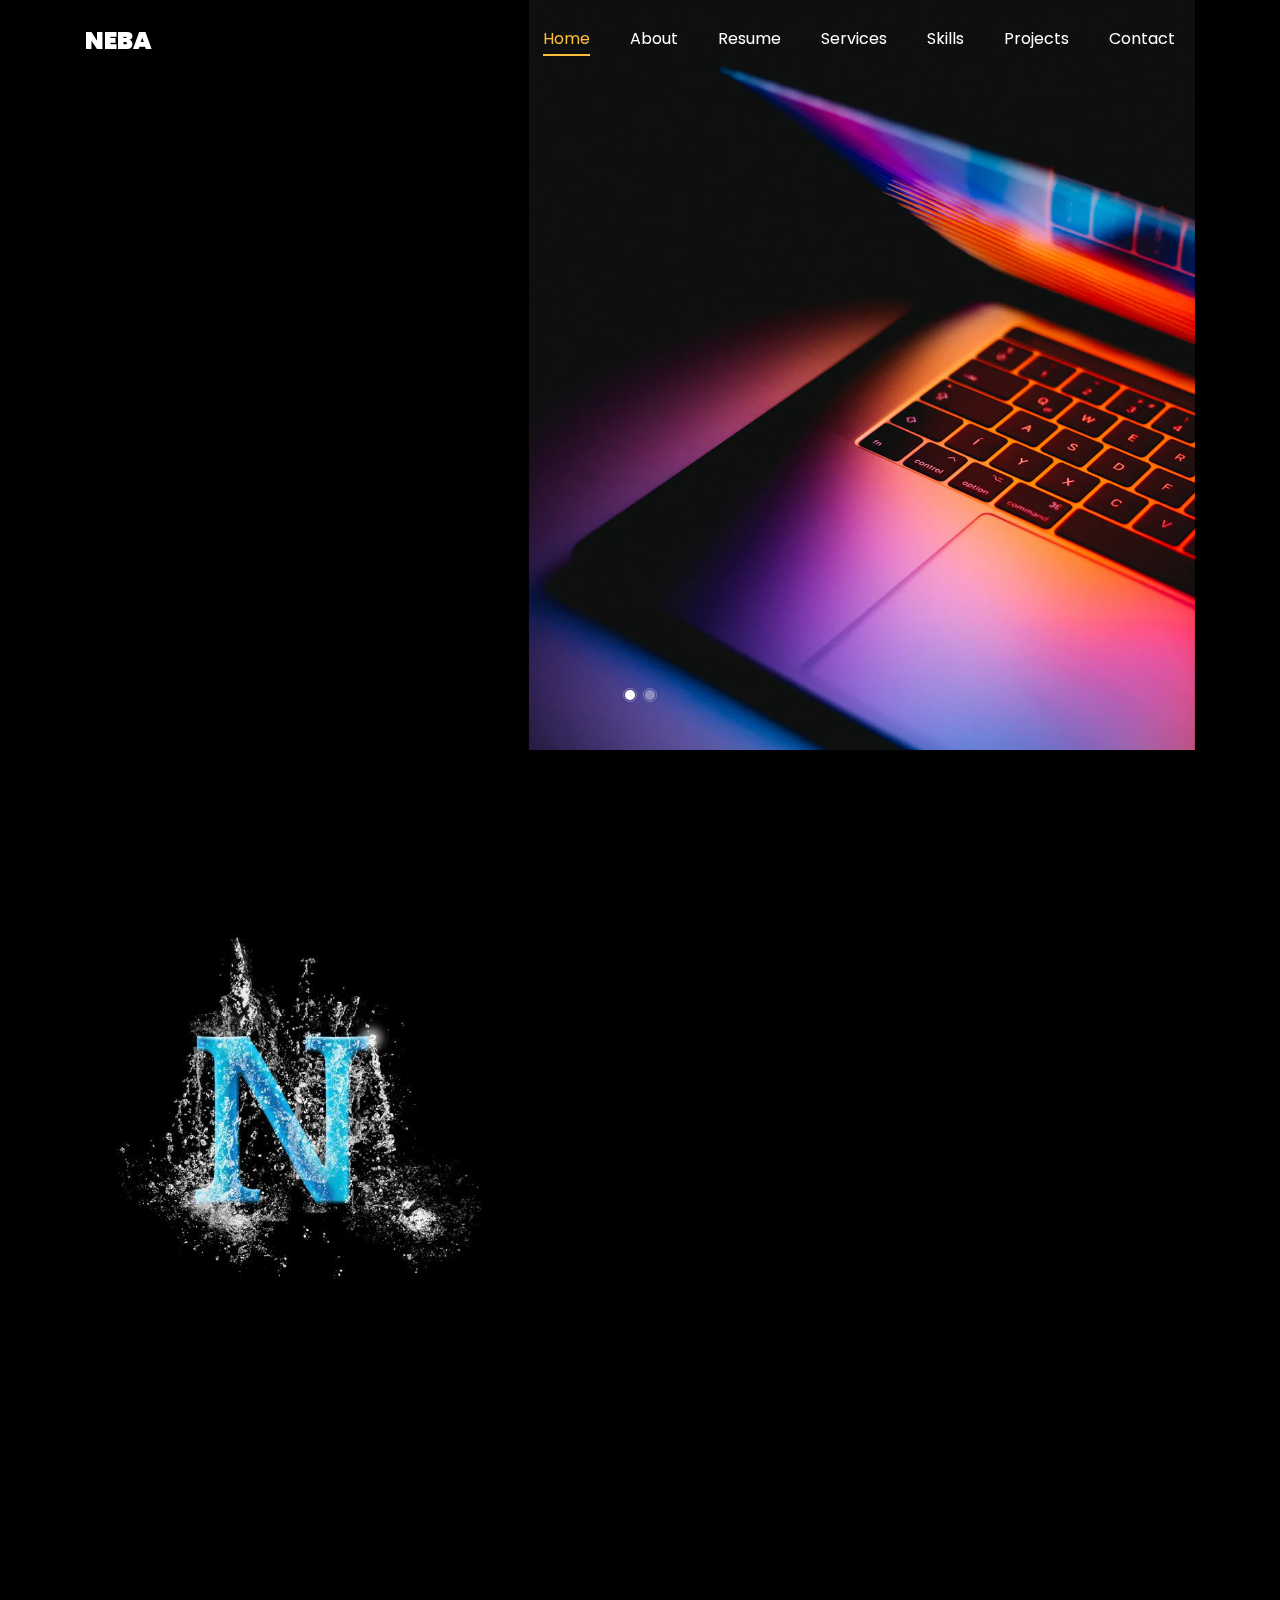
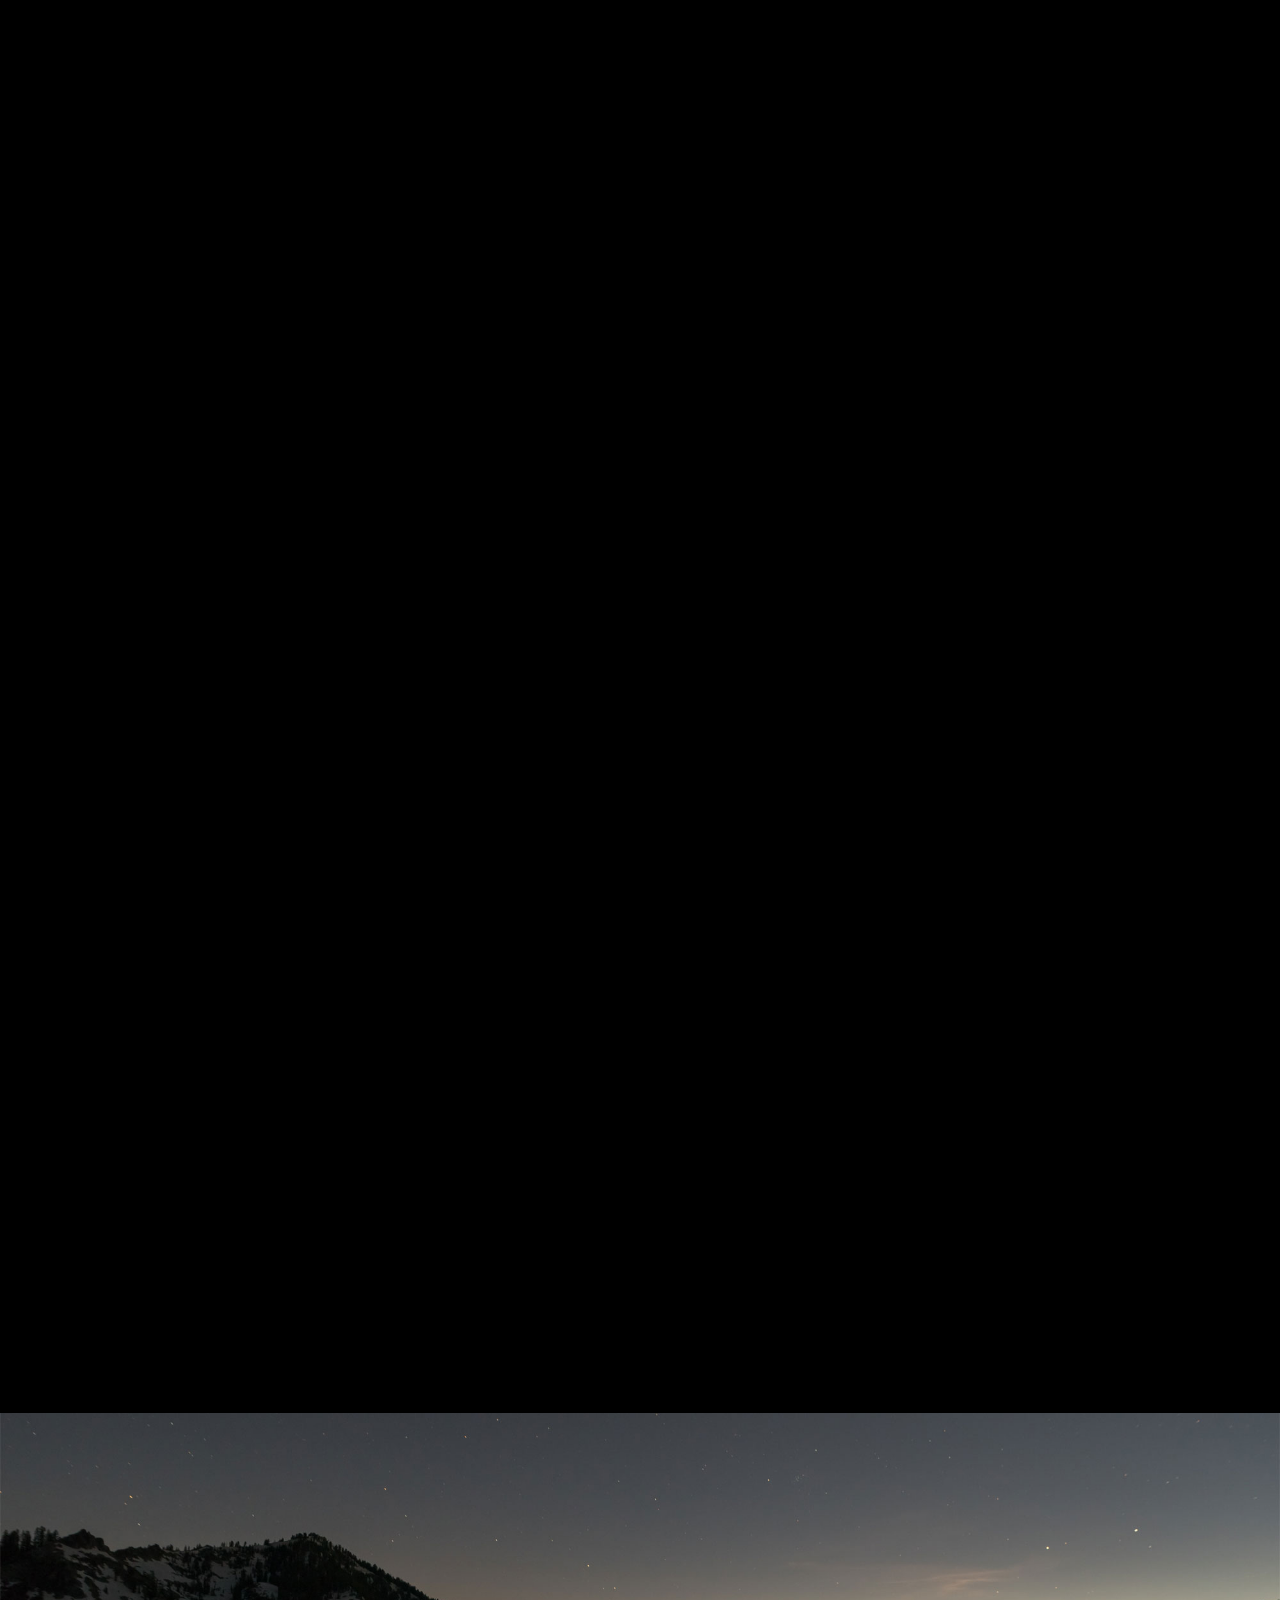
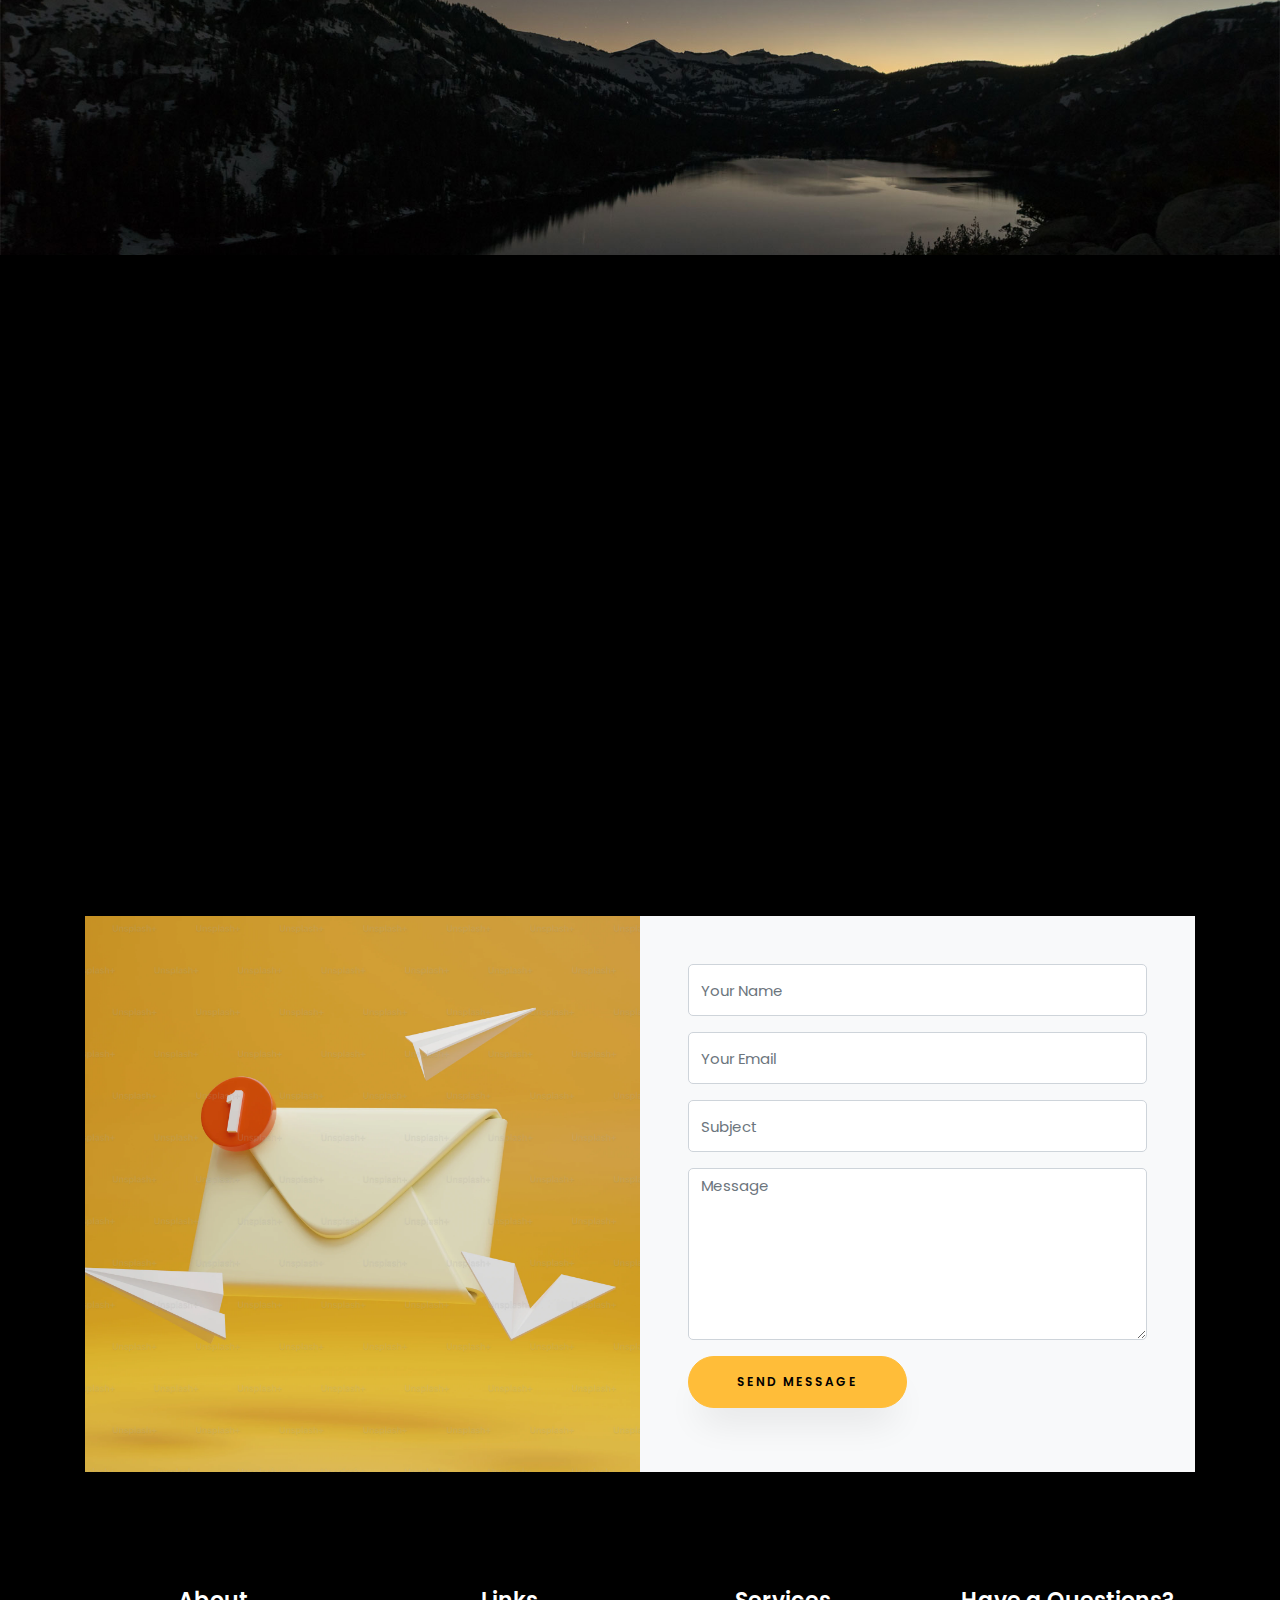
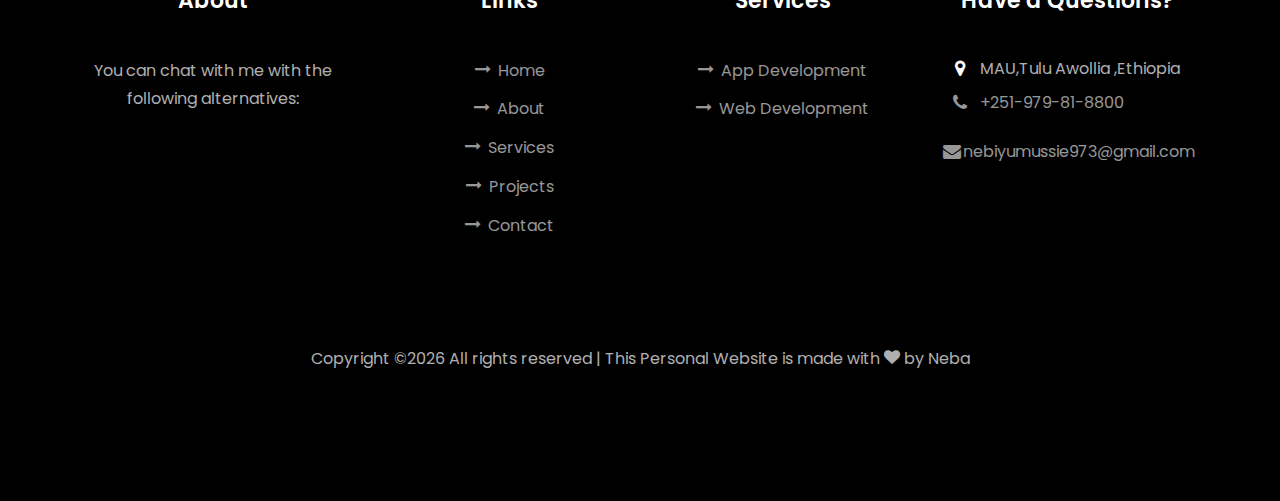
==== commit c1913ec9: "vsr" ====
--- a/index.html
+++ b/index.html
@@ -500,6 +500,7 @@
       </div>
     </footer>
 
+	
   <!-- loader -->
   <div id="ftco-loader" class="show fullscreen"><svg class="circular" width="48px" height="48px"><circle class="path-bg" cx="24" cy="24" r="22" fill="none" stroke-width="4" stroke="#eeeeee"/><circle class="path" cx="24" cy="24" r="22" fill="none" stroke-width="4" stroke-miterlimit="10" stroke="#F96D00"/></svg></div>
   <script src="js/jquery.min.js"></script>
